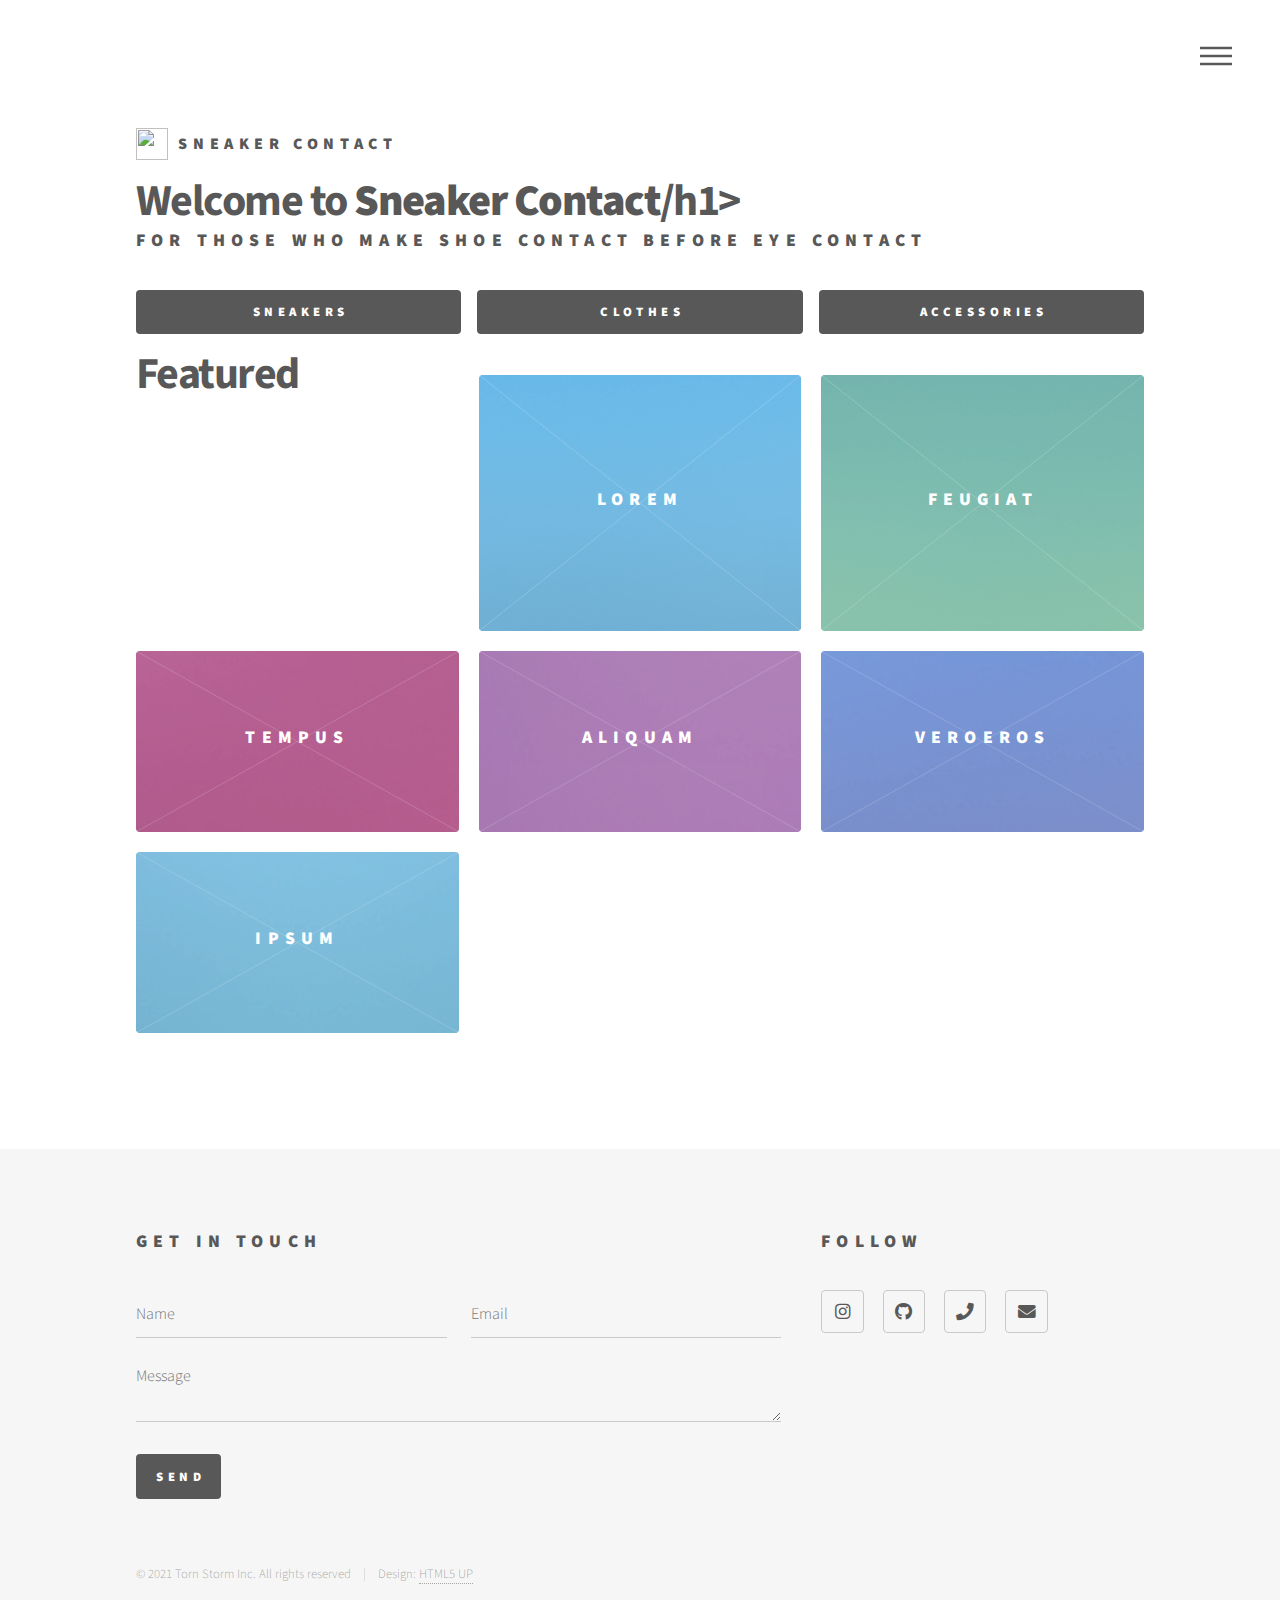
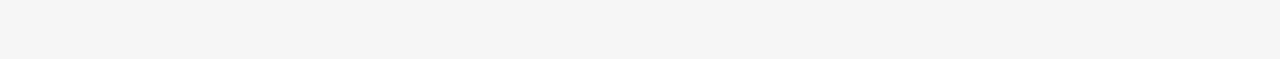
==== index.html @ 538d0b86 "moved break to subheading" ====
<!DOCTYPE HTML>
<!--
	Phantom by HTML5 UP
	html5up.net | @ajlkn
	Free for personal and commercial use under the CCA 3.0 license (html5up.net/license)
-->
<html>
	<head>
		<title>Home – Sneaker Contact</title>
		<meta charset="utf-8" />
		<meta name="viewport" content="width=device-width, initial-scale=1, user-scalable=no" />
		<link rel="stylesheet" href="assets/css/main.css" />
		<noscript><link rel="stylesheet" href="assets/css/noscript.css" /></noscript>
	</head>
	<body class="is-preload">
		<!-- Wrapper -->
			<div id="wrapper">

				<!-- Header -->
					<header id="header">
						<div class="inner">

							<!-- Logo -->
								<a href="index.html" class="logo">
									<span class="symbol"><img src="images/logo.svg" alt="" /></span><span class="title">Sneaker Contact</span>
								</a>

							<!-- Nav -->
								<nav>
									<ul>
										<li><a href="#menu">Menu</a></li>
									</ul>
								</nav>

						</div>
					</header>

				<!-- Menu -->
					<nav id="menu">
						<h2>Menu</h2>
						<ul>
							<li><a href="index.html">Home</a></li>
							<li><a href="sneakers.html">Sneakers</a></li>
							<li><a href="clothes.html">Clothes</a></li>
							<li><a href="accessories.html">Accessories</a></li>
							<li><a href="generic.html">About</a></li>
							<li><a href="elements.html">Elements</a></li>
						</ul>
					</nav>

				<!-- Main -->
					<div id="main">
						<div class="inner">
							<header>
								<h1>Welcome to <strong>Sneaker Contact</strong>/h1>
								<h2><br>For those who make shoe contact before eye contact</h2>
							</header>
							<section>
								<ul class="actions fit">
									<li><a href="sneakers.html" class="button primary fit">Sneakers</a></li>
									<li><a href="clothes.html" class="button primary fit">Clothes</a></li>
									<li><a href="accessories.html" class="button primary fit">Accessories</a></li>
								</ul>
							</section>
							<h1>Featured</h1>
							<section class="tiles">
								<article class="style1">
									<span class="image">
										<img src="images/Onion.jpg" alt="" />
									</span>
									<a href="generic.html">
										<h2>Onion</h2>
										<div class="content">
											<p>This is an Onion. <br>
												<em>$190</em>
											</p>
										</div>
									</a>
								</article>
								<article class="style2">
									<span class="image">
										<img src="images/pic02.jpg" alt="" />
									</span>
									<a href="generic.html">
										<h2>Lorem</h2>
										<div class="content">
											<p>Sed nisl arcu euismod sit amet nisi lorem etiam dolor veroeros et feugiat.</p>
										</div>
									</a>
								</article>
								<article class="style3">
									<span class="image">
										<img src="images/pic03.jpg" alt="" />
									</span>
									<a href="generic.html">
										<h2>Feugiat</h2>
										<div class="content">
											<p>Sed nisl arcu euismod sit amet nisi lorem etiam dolor veroeros et feugiat.</p>
										</div>
									</a>
								</article>
								<article class="style4">
									<span class="image">
										<img src="images/pic04.jpg" alt="" />
									</span>
									<a href="generic.html">
										<h2>Tempus</h2>
										<div class="content">
											<p>Sed nisl arcu euismod sit amet nisi lorem etiam dolor veroeros et feugiat.</p>
										</div>
									</a>
								</article>
								<article class="style5">
									<span class="image">
										<img src="images/pic05.jpg" alt="" />
									</span>
									<a href="generic.html">
										<h2>Aliquam</h2>
										<div class="content">
											<p>Sed nisl arcu euismod sit amet nisi lorem etiam dolor veroeros et feugiat.</p>
										</div>
									</a>
								</article>
								<article class="style6">
									<span class="image">
										<img src="images/pic06.jpg" alt="" />
									</span>
									<a href="generic.html">
										<h2>Veroeros</h2>
										<div class="content">
											<p>Sed nisl arcu euismod sit amet nisi lorem etiam dolor veroeros et feugiat.</p>
										</div>
									</a>
								</article>
								<article class="style2">
									<span class="image">
										<img src="images/pic07.jpg" alt="" />
									</span>
									<a href="generic.html">
										<h2>Ipsum</h2>
										<div class="content">
											<p>Sed nisl arcu euismod sit amet nisi lorem etiam dolor veroeros et feugiat.</p>
										</div>
									</a>
								</article>
								<article class="style3">
									<span class="image">
										<img src="images/pic08.jpg" alt="" />
									</span>
									<a href="generic.html">
										<h2>Dolor</h2>
										<div class="content">
											<p>Sed nisl arcu euismod sit amet nisi lorem etiam dolor veroeros et feugiat.</p>
										</div>
									</a>
								</article>
								<article class="style1">
									<span class="image">
										<img src="images/pic09.jpg" alt="" />
									</span>
									<a href="generic.html">
										<h2>Nullam</h2>
										<div class="content">
											<p>Sed nisl arcu euismod sit amet nisi lorem etiam dolor veroeros et feugiat.</p>
										</div>
									</a>
								</article>
								<article class="style5">
									<span class="image">
										<img src="images/pic10.jpg" alt="" />
									</span>
									<a href="generic.html">
										<h2>Ultricies</h2>
										<div class="content">
											<p>Sed nisl arcu euismod sit amet nisi lorem etiam dolor veroeros et feugiat.</p>
										</div>
									</a>
								</article>
								<article class="style6">
									<span class="image">
										<img src="images/pic11.jpg" alt="" />
									</span>
									<a href="generic.html">
										<h2>Dictum</h2>
										<div class="content">
											<p>Sed nisl arcu euismod sit amet nisi lorem etiam dolor veroeros et feugiat.</p>
										</div>
									</a>
								</article>
								<article class="style4">
									<span class="image">
										<img src="images/pic12.jpg" alt="" />
									</span>
									<a href="generic.html">
										<h2>Pretium</h2>
										<div class="content">
											<p>Sed nisl arcu euismod sit amet nisi lorem etiam dolor veroeros et feugiat.</p>
										</div>
									</a>
								</article>
							</section>
						</div>
					</div>

				<!-- Footer -->
					<footer id="footer">
						<div class="inner">
							<section>
								<h2>Get in touch</h2>
								<form method="post" action="#">
									<div class="fields">
										<div class="field half">
											<input type="text" name="name" id="name" placeholder="Name" />
										</div>
										<div class="field half">
											<input type="email" name="email" id="email" placeholder="Email" />
										</div>
										<div class="field">
											<textarea name="message" id="message" placeholder="Message"></textarea>
										</div>
									</div>
									<ul class="actions">
										<li><input type="submit" value="Send" class="primary" /></li>
									</ul>
								</form>
							</section>
							<section>
								<h2>Follow</h2>
								<ul class="icons">
									<li><a href="https://www.instagram.com/willjburns/" class="icon brands style2 fa-instagram"><span class="label">Instagram</span></a></li>
									<li><a href="https://github.com/willjburns" class="icon brands style2 fa-github"><span class="label">GitHub</span></a></li>
									<li><a href="tel:4155190177" class="icon solid style2 fa-phone"><span class="label">Phone</span></a></li>
									<li><a href="mailto:will.burns.22@sacredsf.org? subject=subject text" class="icon solid style2 fa-envelope"><span class="label">Email</span></a></li>
								</ul>
							</section>
							<ul class="copyright">
								<li>&copy; 2021 Torn Storm Inc. All rights reserved</li><li>Design: <a href="http://html5up.net">HTML5 UP</a></li>
							</ul>
						</div>
					</footer>

			</div>

		<!-- Scripts -->
			<script src="assets/js/jquery.min.js"></script>
			<script src="assets/js/browser.min.js"></script>
			<script src="assets/js/breakpoints.min.js"></script>
			<script src="assets/js/util.js"></script>
			<script src="assets/js/main.js"></script>

	</body>
</html>
---- assets/css/main.css ----
@import url(fontawesome-all.min.css);
@import url("https://fonts.googleapis.com/css?family=Source+Sans+Pro:300,700,900");

/*
	Phantom by HTML5 UP
	html5up.net | @ajlkn
	Free for personal and commercial use under the CCA 3.0 license (html5up.net/license)
*/

html, body, div, span, applet, object,
iframe, h1, h2, h3, h4, h5, h6, p, blockquote,
pre, a, abbr, acronym, address, big, cite,
code, del, dfn, em, img, ins, kbd, q, s, samp,
small, strike, strong, sub, sup, tt, var, b,
u, i, center, dl, dt, dd, ol, ul, li, fieldset,
form, label, legend, table, caption, tbody,
tfoot, thead, tr, th, td, article, aside,
canvas, details, embed, figure, figcaption,
footer, header, hgroup, menu, nav, output, ruby,
section, summary, time, mark, audio, video {
	margin: 0;
	padding: 0;
	border: 0;
	font-size: 100%;
	font: inherit;
	vertical-align: baseline;}

article, aside, details, figcaption, figure,
footer, header, hgroup, menu, nav, section {
	display: block;}

body {
	line-height: 1;
}

ol, ul {
	list-style: none;
}

blockquote, q {
	quotes: none;
}

	blockquote:before, blockquote:after, q:before, q:after {
		content: '';
		content: none;
	}

table {
	border-collapse: collapse;
	border-spacing: 0;
}

body {
	-webkit-text-size-adjust: none;
}

mark {
	background-color: transparent;
	color: inherit;
}

input::-moz-focus-inner {
	border: 0;
	padding: 0;
}

input, select, textarea {
	-moz-appearance: none;
	-webkit-appearance: none;
	-ms-appearance: none;
	appearance: none;
}

/* Basic */

	@-ms-viewport {
		width: device-width;
	}

	body {
		-ms-overflow-style: scrollbar;
	}

	@media screen and (max-width: 480px) {

		html, body {
			min-width: 320px;
		}

	}

	html {
		box-sizing: border-box;
	}

	*, *:before, *:after {
		box-sizing: inherit;
	}

	body {
		background: #ffffff;
	}

		body.is-preload *, body.is-preload *:before, body.is-preload *:after {
			-moz-animation: none !important;
			-webkit-animation: none !important;
			-ms-animation: none !important;
			animation: none !important;
			-moz-transition: none !important;
			-webkit-transition: none !important;
			-ms-transition: none !important;
			transition: none !important;
		}

/* Type */

	body, input, select, textarea {
		color: #585858;
		font-family: "Source Sans Pro", Helvetica, sans-serif;
		font-size: 16pt;
		font-weight: 300;
		line-height: 1.75;
	}

		@media screen and (max-width: 1680px) {

			body, input, select, textarea {
				font-size: 14pt;
			}

		}

		@media screen and (max-width: 1280px) {

			body, input, select, textarea {
				font-size: 12pt;
			}

		}

	a {
		-moz-transition: border-bottom-color 0.2s ease, color 0.2s ease;
		-webkit-transition: border-bottom-color 0.2s ease, color 0.2s ease;
		-ms-transition: border-bottom-color 0.2s ease, color 0.2s ease;
		transition: border-bottom-color 0.2s ease, color 0.2s ease;
		text-decoration: none;
		color: #585858;
		border-bottom: dotted 1px rgba(88, 88, 88, 0.5);
	}

		a:hover {
			border-bottom-color: transparent;
			color: #f2849e !important;
		}

	strong, b {
		font-weight: 900;
	}

	em, i {
		font-style: italic;
	}

	p {
		margin: 0 0 2em 0;
	}

	h1 {
		font-size: 2.75em;
		font-weight: 700;
		line-height: 0;
		margin: 0 0 0em 0;
		letter-spacing: -0.035em;
	}

		h1 a {
			color: inherit;
		}

		@media screen and (max-width: 736px) {

			h1 {
				font-size: 2em;
				margin: 0 0 1em 0;
			}

		}

		@media screen and (max-width: 360px) {

			h1 {
				font-size: 1.75em;
			}

		}

	h2, h3, h4, h5, h6 {
		font-weight: 900;
		line-height: 1.5;
		margin: 0 0 2em 0;
		text-transform: uppercase;
		letter-spacing: 0.35em;
	}

		h2 a, h3 a, h4 a, h5 a, h6 a {
			color: inherit;
		}

	h2 {
		font-size: 1.1em;
	}

	h3 {
		font-size: 1em;
	}

	h4 {
		font-size: 0.8em;
	}

	h5 {
		font-size: 0.8em;
	}

	h6 {
		font-size: 0.8em;
	}

	@media screen and (max-width: 980px) {

		h1 br, h2 br, h3 br, h4 br, h5 br, h6 br {
			display: none;
		}

	}

	@media screen and (max-width: 736px) {

		h2 {
			font-size: 1em;
		}

		h3 {
			font-size: 0.8em;
		}

	}

	sub {
		font-size: 0.8em;
		position: relative;
		top: 0.5em;
	}

	sup {
		font-size: 0.8em;
		position: relative;
		top: -0.5em;
	}

	blockquote {
		border-left: solid 4px #c9c9c9;
		font-style: italic;
		margin: 0 0 2em 0;
		padding: 0.5em 0 0.5em 2em;
	}

	code {
		background: rgba(144, 144, 144, 0.075);
		border-radius: 4px;
		border: solid 1px #c9c9c9;
		font-family: "Courier New", monospace;
		font-size: 0.9em;
		margin: 0 0.25em;
		padding: 0.25em 0.65em;
	}

	pre {
		-webkit-overflow-scrolling: touch;
		font-family: "Courier New", monospace;
		font-size: 0.9em;
		margin: 0 0 2em 0;
	}

		pre code {
			display: block;
			line-height: 1.75;
			padding: 1em 1.5em;
			overflow-x: auto;
		}

	hr {
		border: 0;
		border-bottom: solid 1px #c9c9c9;
		margin: 2em 0;
	}

		hr.major {
			margin: 3em 0;
		}

	.align-left {
		text-align: left;
	}

	.align-center {
		text-align: center;
	}

	.align-right {
		text-align: right;
	}

/* Row */

	.row {
		display: flex;
		flex-wrap: wrap;
		box-sizing: border-box;
		align-items: stretch;
	}

		.row > * {
			box-sizing: border-box;
		}

		.row.gtr-uniform > * > :last-child {
			margin-bottom: 0;
		}

		.row.aln-left {
			justify-content: flex-start;
		}

		.row.aln-center {
			justify-content: center;
		}

		.row.aln-right {
			justify-content: flex-end;
		}

		.row.aln-top {
			align-items: flex-start;
		}

		.row.aln-middle {
			align-items: center;
		}

		.row.aln-bottom {
			align-items: flex-end;
		}

		.row > .imp {
			order: -1;
		}

		.row > .col-1 {
			width: 8.33333%;
		}

		.row > .off-1 {
			margin-left: 8.33333%;
		}

		.row > .col-2 {
			width: 16.66667%;
		}

		.row > .off-2 {
			margin-left: 16.66667%;
		}

		.row > .col-3 {
			width: 25%;
		}

		.row > .off-3 {
			margin-left: 25%;
		}

		.row > .col-4 {
			width: 33.33333%;
		}

		.row > .off-4 {
			margin-left: 33.33333%;
		}

		.row > .col-5 {
			width: 41.66667%;
		}

		.row > .off-5 {
			margin-left: 41.66667%;
		}

		.row > .col-6 {
			width: 50%;
		}

		.row > .off-6 {
			margin-left: 50%;
		}

		.row > .col-7 {
			width: 58.33333%;
		}

		.row > .off-7 {
			margin-left: 58.33333%;
		}

		.row > .col-8 {
			width: 66.66667%;
		}

		.row > .off-8 {
			margin-left: 66.66667%;
		}

		.row > .col-9 {
			width: 75%;
		}

		.row > .off-9 {
			margin-left: 75%;
		}

		.row > .col-10 {
			width: 83.33333%;
		}

		.row > .off-10 {
			margin-left: 83.33333%;
		}

		.row > .col-11 {
			width: 91.66667%;
		}

		.row > .off-11 {
			margin-left: 91.66667%;
		}

		.row > .col-12 {
			width: 100%;
		}

		.row > .off-12 {
			margin-left: 100%;
		}

		.row.gtr-0 {
			margin-top: 0;
			margin-left: 0em;
		}

			.row.gtr-0 > * {
				padding: 0 0 0 0em;
			}

			.row.gtr-0.gtr-uniform {
				margin-top: 0em;
			}

				.row.gtr-0.gtr-uniform > * {
					padding-top: 0em;
				}

		.row.gtr-25 {
			margin-top: 0;
			margin-left: -0.5em;
		}

			.row.gtr-25 > * {
				padding: 0 0 0 0.5em;
			}

			.row.gtr-25.gtr-uniform {
				margin-top: -0.5em;
			}

				.row.gtr-25.gtr-uniform > * {
					padding-top: 0.5em;
				}

		.row.gtr-50 {
			margin-top: 0;
			margin-left: -1em;
		}

			.row.gtr-50 > * {
				padding: 0 0 0 1em;
			}

			.row.gtr-50.gtr-uniform {
				margin-top: -1em;
			}

				.row.gtr-50.gtr-uniform > * {
					padding-top: 1em;
				}

		.row {
			margin-top: 0;
			margin-left: -2em;
		}

			.row > * {
				padding: 0 0 0 2em;
			}

			.row.gtr-uniform {
				margin-top: -2em;
			}

				.row.gtr-uniform > * {
					padding-top: 2em;
				}

		.row.gtr-150 {
			margin-top: 0;
			margin-left: -3em;
		}

			.row.gtr-150 > * {
				padding: 0 0 0 3em;
			}

			.row.gtr-150.gtr-uniform {
				margin-top: -3em;
			}

				.row.gtr-150.gtr-uniform > * {
					padding-top: 3em;
				}

		.row.gtr-200 {
			margin-top: 0;
			margin-left: -4em;
		}

			.row.gtr-200 > * {
				padding: 0 0 0 4em;
			}

			.row.gtr-200.gtr-uniform {
				margin-top: -4em;
			}

				.row.gtr-200.gtr-uniform > * {
					padding-top: 4em;
				}

		@media screen and (max-width: 1680px) {

			.row {
				display: flex;
				flex-wrap: wrap;
				box-sizing: border-box;
				align-items: stretch;
			}

				.row > * {
					box-sizing: border-box;
				}

				.row.gtr-uniform > * > :last-child {
					margin-bottom: 0;
				}

				.row.aln-left {
					justify-content: flex-start;
				}

				.row.aln-center {
					justify-content: center;
				}

				.row.aln-right {
					justify-content: flex-end;
				}

				.row.aln-top {
					align-items: flex-start;
				}

				.row.aln-middle {
					align-items: center;
				}

				.row.aln-bottom {
					align-items: flex-end;
				}

				.row > .imp-xlarge {
					order: -1;
				}

				.row > .col-1-xlarge {
					width: 8.33333%;
				}

				.row > .off-1-xlarge {
					margin-left: 8.33333%;
				}

				.row > .col-2-xlarge {
					width: 16.66667%;
				}

				.row > .off-2-xlarge {
					margin-left: 16.66667%;
				}

				.row > .col-3-xlarge {
					width: 25%;
				}

				.row > .off-3-xlarge {
					margin-left: 25%;
				}

				.row > .col-4-xlarge {
					width: 33.33333%;
				}

				.row > .off-4-xlarge {
					margin-left: 33.33333%;
				}

				.row > .col-5-xlarge {
					width: 41.66667%;
				}

				.row > .off-5-xlarge {
					margin-left: 41.66667%;
				}

				.row > .col-6-xlarge {
					width: 50%;
				}

				.row > .off-6-xlarge {
					margin-left: 50%;
				}

				.row > .col-7-xlarge {
					width: 58.33333%;
				}

				.row > .off-7-xlarge {
					margin-left: 58.33333%;
				}

				.row > .col-8-xlarge {
					width: 66.66667%;
				}

				.row > .off-8-xlarge {
					margin-left: 66.66667%;
				}

				.row > .col-9-xlarge {
					width: 75%;
				}

				.row > .off-9-xlarge {
					margin-left: 75%;
				}

				.row > .col-10-xlarge {
					width: 83.33333%;
				}

				.row > .off-10-xlarge {
					margin-left: 83.33333%;
				}

				.row > .col-11-xlarge {
					width: 91.66667%;
				}

				.row > .off-11-xlarge {
					margin-left: 91.66667%;
				}

				.row > .col-12-xlarge {
					width: 100%;
				}

				.row > .off-12-xlarge {
					margin-left: 100%;
				}

				.row.gtr-0 {
					margin-top: 0;
					margin-left: 0em;
				}

					.row.gtr-0 > * {
						padding: 0 0 0 0em;
					}

					.row.gtr-0.gtr-uniform {
						margin-top: 0em;
					}

						.row.gtr-0.gtr-uniform > * {
							padding-top: 0em;
						}

				.row.gtr-25 {
					margin-top: 0;
					margin-left: -0.5em;
				}

					.row.gtr-25 > * {
						padding: 0 0 0 0.5em;
					}

					.row.gtr-25.gtr-uniform {
						margin-top: -0.5em;
					}

						.row.gtr-25.gtr-uniform > * {
							padding-top: 0.5em;
						}

				.row.gtr-50 {
					margin-top: 0;
					margin-left: -1em;
				}

					.row.gtr-50 > * {
						padding: 0 0 0 1em;
					}

					.row.gtr-50.gtr-uniform {
						margin-top: -1em;
					}

						.row.gtr-50.gtr-uniform > * {
							padding-top: 1em;
						}

				.row {
					margin-top: 0;
					margin-left: -2em;
				}

					.row > * {
						padding: 0 0 0 2em;
					}

					.row.gtr-uniform {
						margin-top: -2em;
					}

						.row.gtr-uniform > * {
							padding-top: 2em;
						}

				.row.gtr-150 {
					margin-top: 0;
					margin-left: -3em;
				}

					.row.gtr-150 > * {
						padding: 0 0 0 3em;
					}

					.row.gtr-150.gtr-uniform {
						margin-top: -3em;
					}

						.row.gtr-150.gtr-uniform > * {
							padding-top: 3em;
						}

				.row.gtr-200 {
					margin-top: 0;
					margin-left: -4em;
				}

					.row.gtr-200 > * {
						padding: 0 0 0 4em;
					}

					.row.gtr-200.gtr-uniform {
						margin-top: -4em;
					}

						.row.gtr-200.gtr-uniform > * {
							padding-top: 4em;
						}

		}

		@media screen and (max-width: 1280px) {

			.row {
				display: flex;
				flex-wrap: wrap;
				box-sizing: border-box;
				align-items: stretch;
			}

				.row > * {
					box-sizing: border-box;
				}

				.row.gtr-uniform > * > :last-child {
					margin-bottom: 0;
				}

				.row.aln-left {
					justify-content: flex-start;
				}

				.row.aln-center {
					justify-content: center;
				}

				.row.aln-right {
					justify-content: flex-end;
				}

				.row.aln-top {
					align-items: flex-start;
				}

				.row.aln-middle {
					align-items: center;
				}

				.row.aln-bottom {
					align-items: flex-end;
				}

				.row > .imp-large {
					order: -1;
				}

				.row > .col-1-large {
					width: 8.33333%;
				}

				.row > .off-1-large {
					margin-left: 8.33333%;
				}

				.row > .col-2-large {
					width: 16.66667%;
				}

				.row > .off-2-large {
					margin-left: 16.66667%;
				}

				.row > .col-3-large {
					width: 25%;
				}

				.row > .off-3-large {
					margin-left: 25%;
				}

				.row > .col-4-large {
					width: 33.33333%;
				}

				.row > .off-4-large {
					margin-left: 33.33333%;
				}

				.row > .col-5-large {
					width: 41.66667%;
				}

				.row > .off-5-large {
					margin-left: 41.66667%;
				}

				.row > .col-6-large {
					width: 50%;
				}

				.row > .off-6-large {
					margin-left: 50%;
				}

				.row > .col-7-large {
					width: 58.33333%;
				}

				.row > .off-7-large {
					margin-left: 58.33333%;
				}

				.row > .col-8-large {
					width: 66.66667%;
				}

				.row > .off-8-large {
					margin-left: 66.66667%;
				}

				.row > .col-9-large {
					width: 75%;
				}

				.row > .off-9-large {
					margin-left: 75%;
				}

				.row > .col-10-large {
					width: 83.33333%;
				}

				.row > .off-10-large {
					margin-left: 83.33333%;
				}

				.row > .col-11-large {
					width: 91.66667%;
				}

				.row > .off-11-large {
					margin-left: 91.66667%;
				}

				.row > .col-12-large {
					width: 100%;
				}

				.row > .off-12-large {
					margin-left: 100%;
				}

				.row.gtr-0 {
					margin-top: 0;
					margin-left: 0em;
				}

					.row.gtr-0 > * {
						padding: 0 0 0 0em;
					}

					.row.gtr-0.gtr-uniform {
						margin-top: 0em;
					}

						.row.gtr-0.gtr-uniform > * {
							padding-top: 0em;
						}

				.row.gtr-25 {
					margin-top: 0;
					margin-left: -0.5em;
				}

					.row.gtr-25 > * {
						padding: 0 0 0 0.5em;
					}

					.row.gtr-25.gtr-uniform {
						margin-top: -0.5em;
					}

						.row.gtr-25.gtr-uniform > * {
							padding-top: 0.5em;
						}

				.row.gtr-50 {
					margin-top: 0;
					margin-left: -1em;
				}

					.row.gtr-50 > * {
						padding: 0 0 0 1em;
					}

					.row.gtr-50.gtr-uniform {
						margin-top: -1em;
					}

						.row.gtr-50.gtr-uniform > * {
							padding-top: 1em;
						}

				.row {
					margin-top: 0;
					margin-left: -2em;
				}

					.row > * {
						padding: 0 0 0 2em;
					}

					.row.gtr-uniform {
						margin-top: -2em;
					}

						.row.gtr-uniform > * {
							padding-top: 2em;
						}

				.row.gtr-150 {
					margin-top: 0;
					margin-left: -3em;
				}

					.row.gtr-150 > * {
						padding: 0 0 0 3em;
					}

					.row.gtr-150.gtr-uniform {
						margin-top: -3em;
					}

						.row.gtr-150.gtr-uniform > * {
							padding-top: 3em;
						}

				.row.gtr-200 {
					margin-top: 0;
					margin-left: -4em;
				}

					.row.gtr-200 > * {
						padding: 0 0 0 4em;
					}

					.row.gtr-200.gtr-uniform {
						margin-top: -4em;
					}

						.row.gtr-200.gtr-uniform > * {
							padding-top: 4em;
						}

		}

		@media screen and (max-width: 980px) {

			.row {
				display: flex;
				flex-wrap: wrap;
				box-sizing: border-box;
				align-items: stretch;
			}

				.row > * {
					box-sizing: border-box;
				}

				.row.gtr-uniform > * > :last-child {
					margin-bottom: 0;
				}

				.row.aln-left {
					justify-content: flex-start;
				}

				.row.aln-center {
					justify-content: center;
				}

				.row.aln-right {
					justify-content: flex-end;
				}

				.row.aln-top {
					align-items: flex-start;
				}

				.row.aln-middle {
					align-items: center;
				}

				.row.aln-bottom {
					align-items: flex-end;
				}

				.row > .imp-medium {
					order: -1;
				}

				.row > .col-1-medium {
					width: 8.33333%;
				}

				.row > .off-1-medium {
					margin-left: 8.33333%;
				}

				.row > .col-2-medium {
					width: 16.66667%;
				}

				.row > .off-2-medium {
					margin-left: 16.66667%;
				}

				.row > .col-3-medium {
					width: 25%;
				}

				.row > .off-3-medium {
					margin-left: 25%;
				}

				.row > .col-4-medium {
					width: 33.33333%;
				}

				.row > .off-4-medium {
					margin-left: 33.33333%;
				}

				.row > .col-5-medium {
					width: 41.66667%;
				}

				.row > .off-5-medium {
					margin-left: 41.66667%;
				}

				.row > .col-6-medium {
					width: 50%;
				}

				.row > .off-6-medium {
					margin-left: 50%;
				}

				.row > .col-7-medium {
					width: 58.33333%;
				}

				.row > .off-7-medium {
					margin-left: 58.33333%;
				}

				.row > .col-8-medium {
					width: 66.66667%;
				}

				.row > .off-8-medium {
					margin-left: 66.66667%;
				}

				.row > .col-9-medium {
					width: 75%;
				}

				.row > .off-9-medium {
					margin-left: 75%;
				}

				.row > .col-10-medium {
					width: 83.33333%;
				}

				.row > .off-10-medium {
					margin-left: 83.33333%;
				}

				.row > .col-11-medium {
					width: 91.66667%;
				}

				.row > .off-11-medium {
					margin-left: 91.66667%;
				}

				.row > .col-12-medium {
					width: 100%;
				}

				.row > .off-12-medium {
					margin-left: 100%;
				}

				.row.gtr-0 {
					margin-top: 0;
					margin-left: 0em;
				}

					.row.gtr-0 > * {
						padding: 0 0 0 0em;
					}

					.row.gtr-0.gtr-uniform {
						margin-top: 0em;
					}

						.row.gtr-0.gtr-uniform > * {
							padding-top: 0em;
						}

				.row.gtr-25 {
					margin-top: 0;
					margin-left: -0.375em;
				}

					.row.gtr-25 > * {
						padding: 0 0 0 0.375em;
					}

					.row.gtr-25.gtr-uniform {
						margin-top: -0.375em;
					}

						.row.gtr-25.gtr-uniform > * {
							padding-top: 0.375em;
						}

				.row.gtr-50 {
					margin-top: 0;
					margin-left: -0.75em;
				}

					.row.gtr-50 > * {
						padding: 0 0 0 0.75em;
					}

					.row.gtr-50.gtr-uniform {
						margin-top: -0.75em;
					}

						.row.gtr-50.gtr-uniform > * {
							padding-top: 0.75em;
						}

				.row {
					margin-top: 0;
					margin-left: -1.5em;
				}

					.row > * {
						padding: 0 0 0 1.5em;
					}

					.row.gtr-uniform {
						margin-top: -1.5em;
					}

						.row.gtr-uniform > * {
							padding-top: 1.5em;
						}

				.row.gtr-150 {
					margin-top: 0;
					margin-left: -2.25em;
				}

					.row.gtr-150 > * {
						padding: 0 0 0 2.25em;
					}

					.row.gtr-150.gtr-uniform {
						margin-top: -2.25em;
					}

						.row.gtr-150.gtr-uniform > * {
							padding-top: 2.25em;
						}

				.row.gtr-200 {
					margin-top: 0;
					margin-left: -3em;
				}

					.row.gtr-200 > * {
						padding: 0 0 0 3em;
					}

					.row.gtr-200.gtr-uniform {
						margin-top: -3em;
					}

						.row.gtr-200.gtr-uniform > * {
							padding-top: 3em;
						}

		}

		@media screen and (max-width: 736px) {

			.row {
				display: flex;
				flex-wrap: wrap;
				box-sizing: border-box;
				align-items: stretch;
			}

				.row > * {
					box-sizing: border-box;
				}

				.row.gtr-uniform > * > :last-child {
					margin-bottom: 0;
				}

				.row.aln-left {
					justify-content: flex-start;
				}

				.row.aln-center {
					justify-content: center;
				}

				.row.aln-right {
					justify-content: flex-end;
				}

				.row.aln-top {
					align-items: flex-start;
				}

				.row.aln-middle {
					align-items: center;
				}

				.row.aln-bottom {
					align-items: flex-end;
				}

				.row > .imp-small {
					order: -1;
				}

				.row > .col-1-small {
					width: 8.33333%;
				}

				.row > .off-1-small {
					margin-left: 8.33333%;
				}

				.row > .col-2-small {
					width: 16.66667%;
				}

				.row > .off-2-small {
					margin-left: 16.66667%;
				}

				.row > .col-3-small {
					width: 25%;
				}

				.row > .off-3-small {
					margin-left: 25%;
				}

				.row > .col-4-small {
					width: 33.33333%;
				}

				.row > .off-4-small {
					margin-left: 33.33333%;
				}

				.row > .col-5-small {
					width: 41.66667%;
				}

				.row > .off-5-small {
					margin-left: 41.66667%;
				}

				.row > .col-6-small {
					width: 50%;
				}

				.row > .off-6-small {
					margin-left: 50%;
				}

				.row > .col-7-small {
					width: 58.33333%;
				}

				.row > .off-7-small {
					margin-left: 58.33333%;
				}

				.row > .col-8-small {
					width: 66.66667%;
				}

				.row > .off-8-small {
					margin-left: 66.66667%;
				}

				.row > .col-9-small {
					width: 75%;
				}

				.row > .off-9-small {
					margin-left: 75%;
				}

				.row > .col-10-small {
					width: 83.33333%;
				}

				.row > .off-10-small {
					margin-left: 83.33333%;
				}

				.row > .col-11-small {
					width: 91.66667%;
				}

				.row > .off-11-small {
					margin-left: 91.66667%;
				}

				.row > .col-12-small {
					width: 100%;
				}

				.row > .off-12-small {
					margin-left: 100%;
				}

				.row.gtr-0 {
					margin-top: 0;
					margin-left: 0em;
				}

					.row.gtr-0 > * {
						padding: 0 0 0 0em;
					}

					.row.gtr-0.gtr-uniform {
						margin-top: 0em;
					}

						.row.gtr-0.gtr-uniform > * {
							padding-top: 0em;
						}

				.row.gtr-25 {
					margin-top: 0;
					margin-left: -0.25em;
				}

					.row.gtr-25 > * {
						padding: 0 0 0 0.25em;
					}

					.row.gtr-25.gtr-uniform {
						margin-top: -0.25em;
					}

						.row.gtr-25.gtr-uniform > * {
							padding-top: 0.25em;
						}

				.row.gtr-50 {
					margin-top: 0;
					margin-left: -0.5em;
				}

					.row.gtr-50 > * {
						padding: 0 0 0 0.5em;
					}

					.row.gtr-50.gtr-uniform {
						margin-top: -0.5em;
					}

						.row.gtr-50.gtr-uniform > * {
							padding-top: 0.5em;
						}

				.row {
					margin-top: 0;
					margin-left: -1em;
				}

					.row > * {
						padding: 0 0 0 1em;
					}

					.row.gtr-uniform {
						margin-top: -1em;
					}

						.row.gtr-uniform > * {
							padding-top: 1em;
						}

				.row.gtr-150 {
					margin-top: 0;
					margin-left: -1.5em;
				}

					.row.gtr-150 > * {
						padding: 0 0 0 1.5em;
					}

					.row.gtr-150.gtr-uniform {
						margin-top: -1.5em;
					}

						.row.gtr-150.gtr-uniform > * {
							padding-top: 1.5em;
						}

				.row.gtr-200 {
					margin-top: 0;
					margin-left: -2em;
				}

					.row.gtr-200 > * {
						padding: 0 0 0 2em;
					}

					.row.gtr-200.gtr-uniform {
						margin-top: -2em;
					}

						.row.gtr-200.gtr-uniform > * {
							padding-top: 2em;
						}

		}

		@media screen and (max-width: 480px) {

			.row {
				display: flex;
				flex-wrap: wrap;
				box-sizing: border-box;
				align-items: stretch;
			}

				.row > * {
					box-sizing: border-box;
				}

				.row.gtr-uniform > * > :last-child {
					margin-bottom: 0;
				}

				.row.aln-left {
					justify-content: flex-start;
				}

				.row.aln-center {
					justify-content: center;
				}

				.row.aln-right {
					justify-content: flex-end;
				}

				.row.aln-top {
					align-items: flex-start;
				}

				.row.aln-middle {
					align-items: center;
				}

				.row.aln-bottom {
					align-items: flex-end;
				}

				.row > .imp-xsmall {
					order: -1;
				}

				.row > .col-1-xsmall {
					width: 8.33333%;
				}

				.row > .off-1-xsmall {
					margin-left: 8.33333%;
				}

				.row > .col-2-xsmall {
					width: 16.66667%;
				}

				.row > .off-2-xsmall {
					margin-left: 16.66667%;
				}

				.row > .col-3-xsmall {
					width: 25%;
				}

				.row > .off-3-xsmall {
					margin-left: 25%;
				}

				.row > .col-4-xsmall {
					width: 33.33333%;
				}

				.row > .off-4-xsmall {
					margin-left: 33.33333%;
				}

				.row > .col-5-xsmall {
					width: 41.66667%;
				}

				.row > .off-5-xsmall {
					margin-left: 41.66667%;
				}

				.row > .col-6-xsmall {
					width: 50%;
				}

				.row > .off-6-xsmall {
					margin-left: 50%;
				}

				.row > .col-7-xsmall {
					width: 58.33333%;
				}

				.row > .off-7-xsmall {
					margin-left: 58.33333%;
				}

				.row > .col-8-xsmall {
					width: 66.66667%;
				}

				.row > .off-8-xsmall {
					margin-left: 66.66667%;
				}

				.row > .col-9-xsmall {
					width: 75%;
				}

				.row > .off-9-xsmall {
					margin-left: 75%;
				}

				.row > .col-10-xsmall {
					width: 83.33333%;
				}

				.row > .off-10-xsmall {
					margin-left: 83.33333%;
				}

				.row > .col-11-xsmall {
					width: 91.66667%;
				}

				.row > .off-11-xsmall {
					margin-left: 91.66667%;
				}

				.row > .col-12-xsmall {
					width: 100%;
				}

				.row > .off-12-xsmall {
					margin-left: 100%;
				}

				.row.gtr-0 {
					margin-top: 0;
					margin-left: 0em;
				}

					.row.gtr-0 > * {
						padding: 0 0 0 0em;
					}

					.row.gtr-0.gtr-uniform {
						margin-top: 0em;
					}

						.row.gtr-0.gtr-uniform > * {
							padding-top: 0em;
						}

				.row.gtr-25 {
					margin-top: 0;
					margin-left: -0.25em;
				}

					.row.gtr-25 > * {
						padding: 0 0 0 0.25em;
					}

					.row.gtr-25.gtr-uniform {
						margin-top: -0.25em;
					}

						.row.gtr-25.gtr-uniform > * {
							padding-top: 0.25em;
						}

				.row.gtr-50 {
					margin-top: 0;
					margin-left: -0.5em;
				}

					.row.gtr-50 > * {
						padding: 0 0 0 0.5em;
					}

					.row.gtr-50.gtr-uniform {
						margin-top: -0.5em;
					}

						.row.gtr-50.gtr-uniform > * {
							padding-top: 0.5em;
						}

				.row {
					margin-top: 0;
					margin-left: -1em;
				}

					.row > * {
						padding: 0 0 0 1em;
					}

					.row.gtr-uniform {
						margin-top: -1em;
					}

						.row.gtr-uniform > * {
							padding-top: 1em;
						}

				.row.gtr-150 {
					margin-top: 0;
					margin-left: -1.5em;
				}

					.row.gtr-150 > * {
						padding: 0 0 0 1.5em;
					}

					.row.gtr-150.gtr-uniform {
						margin-top: -1.5em;
					}

						.row.gtr-150.gtr-uniform > * {
							padding-top: 1.5em;
						}

				.row.gtr-200 {
					margin-top: 0;
					margin-left: -2em;
				}

					.row.gtr-200 > * {
						padding: 0 0 0 2em;
					}

					.row.gtr-200.gtr-uniform {
						margin-top: -2em;
					}

						.row.gtr-200.gtr-uniform > * {
							padding-top: 2em;
						}

		}

/* Section/Article */

	section.special, article.special {
		text-align: center;
	}

	header p {
		margin-top: -1em;
	}

	@media screen and (max-width: 736px) {

		header p {
			margin-top: 0;
		}

	}

/* Icon */

	.icon {
		text-decoration: none;
		border-bottom: none;
		position: relative;
	}

		.icon:before {
			-moz-osx-font-smoothing: grayscale;
			-webkit-font-smoothing: antialiased;
			display: inline-block;
			font-style: normal;
			font-variant: normal;
			text-rendering: auto;
			line-height: 1;
			text-transform: none !important;
			font-family: 'Font Awesome 5 Free';
			font-weight: 400;
		}

		.icon > .label {
			display: none;
		}

		.icon:before {
			line-height: inherit;
		}

		.icon.solid:before {
			font-weight: 900;
		}

		.icon.brands:before {
			font-family: 'Font Awesome 5 Brands';
		}

		.icon.style2 {
			-moz-transition: background-color 0.2s ease-in-out, color 0.2s ease-in-out, border-color 0.2s ease-in-out;
			-webkit-transition: background-color 0.2s ease-in-out, color 0.2s ease-in-out, border-color 0.2s ease-in-out;
			-ms-transition: background-color 0.2s ease-in-out, color 0.2s ease-in-out, border-color 0.2s ease-in-out;
			transition: background-color 0.2s ease-in-out, color 0.2s ease-in-out, border-color 0.2s ease-in-out;
			background-color: transparent;
			border: solid 1px #c9c9c9;
			border-radius: 4px;
			width: 2.65em;
			height: 2.65em;
			display: inline-block;
			text-align: center;
			line-height: 2.65em;
			color: inherit;
		}

			.icon.style2:before {
				font-size: 1.1em;
			}

			.icon.style2:hover {
				color: #f2849e;
				border-color: #f2849e;
			}

			.icon.style2:active {
				background-color: rgba(242, 132, 158, 0.1);
			}

/* List */

	ol {
		list-style: decimal;
		margin: 0 0 2em 0;
		padding-left: 1.25em;
	}

		ol li {
			padding-left: 0.25em;
		}

	ul {
		list-style: disc;
		margin: 0 0 2em 0;
		padding-left: 1em;
	}

		ul li {
			padding-left: 0.5em;
		}

		ul.alt {
			list-style: none;
			padding-left: 0;
		}

			ul.alt li {
				border-top: solid 1px #c9c9c9;
				padding: 0.5em 0;
			}

				ul.alt li:first-child {
					border-top: 0;
					padding-top: 0;
				}

	dl {
		margin: 0 0 2em 0;
	}

		dl dt {
			display: block;
			font-weight: 900;
			margin: 0 0 1em 0;
		}

		dl dd {
			margin-left: 2em;
		}

/* Actions */

	ul.actions {
		display: -moz-flex;
		display: -webkit-flex;
		display: -ms-flex;
		display: flex;
		cursor: default;
		list-style: none;
		margin-left: -1em;
		padding-left: 0;
	}

		ul.actions li {
			padding: 0 0 0 1em;
			vertical-align: middle;
		}

		ul.actions.special {
			-moz-justify-content: center;
			-webkit-justify-content: center;
			-ms-justify-content: center;
			justify-content: center;
			width: 100%;
			margin-left: 0;
		}

			ul.actions.special li:first-child {
				padding-left: 0;
			}

		ul.actions.stacked {
			-moz-flex-direction: column;
			-webkit-flex-direction: column;
			-ms-flex-direction: column;
			flex-direction: column;
			margin-left: 0;
		}

			ul.actions.stacked li {
				padding: 1.3em 0 0 0;
			}

				ul.actions.stacked li:first-child {
					padding-top: 0;
				}

		ul.actions.fit {
			width: calc(100% + 1em);
		}

			ul.actions.fit li {
				-moz-flex-grow: 1;
				-webkit-flex-grow: 1;
				-ms-flex-grow: 1;
				flex-grow: 1;
				-moz-flex-shrink: 1;
				-webkit-flex-shrink: 1;
				-ms-flex-shrink: 1;
				flex-shrink: 1;
				width: 100%;
			}

				ul.actions.fit li > * {
					width: 100%;
				}

			ul.actions.fit.stacked {
				width: 100%;
			}

		@media screen and (max-width: 480px) {

			ul.actions:not(.fixed) {
				-moz-flex-direction: column;
				-webkit-flex-direction: column;
				-ms-flex-direction: column;
				flex-direction: column;
				margin-left: 0;
				width: 100% !important;
			}

				ul.actions:not(.fixed) li {
					-moz-flex-grow: 1;
					-webkit-flex-grow: 1;
					-ms-flex-grow: 1;
					flex-grow: 1;
					-moz-flex-shrink: 1;
					-webkit-flex-shrink: 1;
					-ms-flex-shrink: 1;
					flex-shrink: 1;
					padding: 1em 0 0 0;
					text-align: center;
					width: 100%;
				}

					ul.actions:not(.fixed) li > * {
						width: 100%;
					}

					ul.actions:not(.fixed) li:first-child {
						padding-top: 0;
					}

					ul.actions:not(.fixed) li input[type="submit"],
					ul.actions:not(.fixed) li input[type="reset"],
					ul.actions:not(.fixed) li input[type="button"],
					ul.actions:not(.fixed) li button,
					ul.actions:not(.fixed) li .button {
						width: 100%;
					}

						ul.actions:not(.fixed) li input[type="submit"].icon:before,
						ul.actions:not(.fixed) li input[type="reset"].icon:before,
						ul.actions:not(.fixed) li input[type="button"].icon:before,
						ul.actions:not(.fixed) li button.icon:before,
						ul.actions:not(.fixed) li .button.icon:before {
							margin-left: -0.5rem;
						}

		}

/* Icons */

	ul.icons {
		cursor: default;
		list-style: none;
		padding-left: 0;
		margin: -1em 0 2em -1em;
	}

		ul.icons li {
			display: inline-block;
			padding: 1em 0 0 1em;
		}

/* Form */

	form {
		margin: 0 0 2em 0;
		overflow-x: hidden;
	}

		form > :last-child {
			margin-bottom: 0;
		}

		form > .fields {
			display: -moz-flex;
			display: -webkit-flex;
			display: -ms-flex;
			display: flex;
			-moz-flex-wrap: wrap;
			-webkit-flex-wrap: wrap;
			-ms-flex-wrap: wrap;
			flex-wrap: wrap;
			width: calc(100% + 3em);
			margin: -1.5em 0 2em -1.5em;
		}

			form > .fields > .field {
				-moz-flex-grow: 0;
				-webkit-flex-grow: 0;
				-ms-flex-grow: 0;
				flex-grow: 0;
				-moz-flex-shrink: 0;
				-webkit-flex-shrink: 0;
				-ms-flex-shrink: 0;
				flex-shrink: 0;
				padding: 1.5em 0 0 1.5em;
				width: calc(100% - 1.5em);
			}

				form > .fields > .field.half {
					width: calc(50% - 0.75em);
				}

				form > .fields > .field.third {
					width: calc(100%/3 - 0.5em);
				}

				form > .fields > .field.quarter {
					width: calc(25% - 0.375em);
				}

		@media screen and (max-width: 480px) {

			form > .fields {
				width: calc(100% + 3em);
				margin: -1.5em 0 2em -1.5em;
			}

				form > .fields > .field {
					padding: 1.5em 0 0 1.5em;
					width: calc(100% - 1.5em);
				}

					form > .fields > .field.half {
						width: calc(100% - 1.5em);
					}

					form > .fields > .field.third {
						width: calc(100% - 1.5em);
					}

					form > .fields > .field.quarter {
						width: calc(100% - 1.5em);
					}

		}

	label {
		display: block;
		font-size: 0.9em;
		font-weight: 900;
		margin: 0 0 1em 0;
	}

	input[type="text"],
	input[type="password"],
	input[type="email"],
	input[type="tel"],
	select,
	textarea {
		-moz-appearance: none;
		-webkit-appearance: none;
		-ms-appearance: none;
		appearance: none;
		background-color: transparent;
		border: none;
		border-radius: 0;
		border-bottom: solid 1px #c9c9c9;
		color: inherit;
		display: block;
		outline: 0;
		padding: 0;
		text-decoration: none;
		width: 100%;
	}

		input[type="text"]:invalid,
		input[type="password"]:invalid,
		input[type="email"]:invalid,
		input[type="tel"]:invalid,
		select:invalid,
		textarea:invalid {
			box-shadow: none;
		}

		input[type="text"]:focus,
		input[type="password"]:focus,
		input[type="email"]:focus,
		input[type="tel"]:focus,
		select:focus,
		textarea:focus {
			border-bottom-color: #f2849e;
			box-shadow: inset 0 -1px 0 0 #f2849e;
		}

	select {
		background-image: url("data:image/svg+xml;charset=utf8,%3Csvg xmlns='http://www.w3.org/2000/svg' width='40' height='40' preserveAspectRatio='none' viewBox='0 0 40 40'%3E%3Cpath d='M9.4,12.3l10.4,10.4l10.4-10.4c0.2-0.2,0.5-0.4,0.9-0.4c0.3,0,0.6,0.1,0.9,0.4l3.3,3.3c0.2,0.2,0.4,0.5,0.4,0.9 c0,0.4-0.1,0.6-0.4,0.9L20.7,31.9c-0.2,0.2-0.5,0.4-0.9,0.4c-0.3,0-0.6-0.1-0.9-0.4L4.3,17.3c-0.2-0.2-0.4-0.5-0.4-0.9 c0-0.4,0.1-0.6,0.4-0.9l3.3-3.3c0.2-0.2,0.5-0.4,0.9-0.4S9.1,12.1,9.4,12.3z' fill='%23c9c9c9' /%3E%3C/svg%3E");
		background-size: 1.25rem;
		background-repeat: no-repeat;
		background-position: calc(100% - 1rem) center;
		height: 3em;
		padding-right: 3em;
		text-overflow: ellipsis;
	}

		select option {
			background: #ffffff;
		}

		select:focus::-ms-value {
			background-color: transparent;
		}

		select::-ms-expand {
			display: none;
		}

	input[type="text"],
	input[type="password"],
	input[type="email"],
	select {
		height: 3em;
	}

	textarea {
		padding: 0;
		min-height: 3.75em;
	}

	input[type="checkbox"],
	input[type="radio"] {
		-moz-appearance: none;
		-webkit-appearance: none;
		-ms-appearance: none;
		appearance: none;
		display: block;
		float: left;
		margin-right: -2em;
		opacity: 0;
		width: 1em;
		z-index: -1;
	}

		input[type="checkbox"] + label,
		input[type="radio"] + label {
			text-decoration: none;
			color: #585858;
			cursor: pointer;
			display: inline-block;
			font-size: 1em;
			font-weight: 300;
			padding-left: 2.55em;
			padding-right: 0.75em;
			position: relative;
		}

			input[type="checkbox"] + label:before,
			input[type="radio"] + label:before {
				-moz-osx-font-smoothing: grayscale;
				-webkit-font-smoothing: antialiased;
				display: inline-block;
				font-style: normal;
				font-variant: normal;
				text-rendering: auto;
				line-height: 1;
				text-transform: none !important;
				font-family: 'Font Awesome 5 Free';
				font-weight: 900;
			}

			input[type="checkbox"] + label:before,
			input[type="radio"] + label:before {
				border-radius: 4px;
				border: solid 1px #c9c9c9;
				content: '';
				display: inline-block;
				font-size: 0.8em;
				height: 2.25em;
				left: 0;
				line-height: 2.25em;
				position: absolute;
				text-align: center;
				top: 0;
				width: 2.25em;
			}

		input[type="checkbox"]:checked + label:before,
		input[type="radio"]:checked + label:before {
			background: #585858;
			border-color: #585858;
			color: #ffffff;
			content: '\f00c';
		}

		input[type="checkbox"]:focus + label:before,
		input[type="radio"]:focus + label:before {
			border-color: #f2849e;
			box-shadow: 0 0 0 1px #f2849e;
		}

	input[type="checkbox"] + label:before {
		border-radius: 4px;
	}

	input[type="radio"] + label:before {
		border-radius: 100%;
	}

/* Box */

	.box {
		border-radius: 4px;
		border: solid 1px #c9c9c9;
		margin-bottom: 2em;
		padding: 1.5em;
	}

		.box > :last-child,
		.box > :last-child > :last-child,
		.box > :last-child > :last-child > :last-child {
			margin-bottom: 0;
		}

		.box.alt {
			border: 0;
			border-radius: 0;
			padding: 0;
		}

/* Image */

	.image {
		border-radius: 4px;
		border: 0;
		display: inline-block;
		position: relative;
	}

		.image img {
			border-radius: 4px;
			display: block;
		}

		.image.left, .image.right {
			max-width: 40%;
		}

			.image.left img, .image.right img {
				width: 100%;
			}

		.image.left {
			float: left;
			padding: 0 1.5em 1em 0;
			top: 0.25em;
		}

		.image.right {
			float: right;
			padding: 0 0 1em 1.5em;
			top: 0.25em;
		}

		.image.fit {
			display: block;
			margin: 0 0 2em 0;
			width: 100%;
		}

			.image.fit img {
				width: 100%;
			}

		.image.main {
			display: block;
			margin: 0 0 3em 0;
			width: 100%;
		}

			.image.main img {
				width: 100%;
			}

			@media screen and (max-width: 736px) {

				.image.main {
					margin: 0 0 2em 0;
				}

			}

/* Table */

	.table-wrapper {
		-webkit-overflow-scrolling: touch;
		overflow-x: auto;
	}

	table {
		margin: 0 0 2em 0;
		width: 100%;
	}

		table tbody tr {
			border: solid 1px #c9c9c9;
			border-left: 0;
			border-right: 0;
		}

			table tbody tr:nth-child(2n + 1) {
				background-color: rgba(144, 144, 144, 0.075);
			}

		table td {
			padding: 0.75em 0.75em;
		}

		table th {
			font-size: 0.9em;
			font-weight: 900;
			padding: 0 0.75em 0.75em 0.75em;
			text-align: left;
		}

		table thead {
			border-bottom: solid 2px #c9c9c9;
		}

		table tfoot {
			border-top: solid 2px #c9c9c9;
		}

		table.alt {
			border-collapse: separate;
		}

			table.alt tbody tr td {
				border: solid 1px #c9c9c9;
				border-left-width: 0;
				border-top-width: 0;
			}

				table.alt tbody tr td:first-child {
					border-left-width: 1px;
				}

			table.alt tbody tr:first-child td {
				border-top-width: 1px;
			}

			table.alt thead {
				border-bottom: 0;
			}

			table.alt tfoot {
				border-top: 0;
			}

/* Button */

	input[type="submit"],
	input[type="reset"],
	input[type="button"],
	button,
	.button {
		-moz-appearance: none;
		-webkit-appearance: none;
		-ms-appearance: none;
		appearance: none;
		-moz-transition: background-color 0.2s ease-in-out, color 0.2s ease-in-out, box-shadow 0.2s ease-in-out;
		-webkit-transition: background-color 0.2s ease-in-out, color 0.2s ease-in-out, box-shadow 0.2s ease-in-out;
		-ms-transition: background-color 0.2s ease-in-out, color 0.2s ease-in-out, box-shadow 0.2s ease-in-out;
		transition: background-color 0.2s ease-in-out, color 0.2s ease-in-out, box-shadow 0.2s ease-in-out;
		background-color: transparent;
		border-radius: 4px;
		border: 0;
		box-shadow: inset 0 0 0 2px #585858;
		color: #585858 !important;
		cursor: pointer;
		display: inline-block;
		font-size: 0.8em;
		font-weight: 900;
		height: 3.5em;
		letter-spacing: 0.35em;
		line-height: 3.45em;
		overflow: hidden;
		padding: 0 1.25em 0 1.6em;
		text-align: center;
		text-decoration: none;
		text-overflow: ellipsis;
		text-transform: uppercase;
		white-space: nowrap;
	}

		input[type="submit"].icon:before,
		input[type="reset"].icon:before,
		input[type="button"].icon:before,
		button.icon:before,
		.button.icon:before {
			margin-right: 0.5em;
		}

		input[type="submit"].fit,
		input[type="reset"].fit,
		input[type="button"].fit,
		button.fit,
		.button.fit {
			width: 100%;
		}

		input[type="submit"]:hover,
		input[type="reset"]:hover,
		input[type="button"]:hover,
		button:hover,
		.button:hover {
			color: #f2849e !important;
			box-shadow: inset 0 0 0 2px #f2849e;
		}

		input[type="submit"]:active,
		input[type="reset"]:active,
		input[type="button"]:active,
		button:active,
		.button:active {
			background-color: rgba(242, 132, 158, 0.1);
		}

		input[type="submit"].small,
		input[type="reset"].small,
		input[type="button"].small,
		button.small,
		.button.small {
			font-size: 0.6em;
		}

		input[type="submit"].large,
		input[type="reset"].large,
		input[type="button"].large,
		button.large,
		.button.large {
			font-size: 1em;
		}

		input[type="submit"].primary,
		input[type="reset"].primary,
		input[type="button"].primary,
		button.primary,
		.button.primary {
			box-shadow: none;
			background-color: #585858;
			color: #ffffff !important;
		}

			input[type="submit"].primary:hover,
			input[type="reset"].primary:hover,
			input[type="button"].primary:hover,
			button.primary:hover,
			.button.primary:hover {
				background-color: #f2849e;
			}

			input[type="submit"].primary:active,
			input[type="reset"].primary:active,
			input[type="button"].primary:active,
			button.primary:active,
			.button.primary:active {
				background-color: #ee5f81;
			}

		input[type="submit"].disabled, input[type="submit"]:disabled,
		input[type="reset"].disabled,
		input[type="reset"]:disabled,
		input[type="button"].disabled,
		input[type="button"]:disabled,
		button.disabled,
		button:disabled,
		.button.disabled,
		.button:disabled {
			pointer-events: none;
			opacity: 0.25;
		}

/* Tiles */

	.tiles {
		display: -moz-flex;
		display: -webkit-flex;
		display: -ms-flex;
		display: flex;
		-moz-flex-wrap: wrap;
		-webkit-flex-wrap: wrap;
		-ms-flex-wrap: wrap;
		flex-wrap: wrap;
		postiion: relative;
		margin: -2.5em 0 0 -2.5em;
	}

		.tiles article {
			-moz-transition: -moz-transform 0.5s ease, opacity 0.5s ease;
			-webkit-transition: -webkit-transform 0.5s ease, opacity 0.5s ease;
			-ms-transition: -ms-transform 0.5s ease, opacity 0.5s ease;
			transition: transform 0.5s ease, opacity 0.5s ease;
			position: relative;
			width: calc(33.33333% - 2.5em);
			margin: 2.5em 0 0 2.5em;
		}

			.tiles article > .image {
				-moz-transition: -moz-transform 0.5s ease;
				-webkit-transition: -webkit-transform 0.5s ease;
				-ms-transition: -ms-transform 0.5s ease;
				transition: transform 0.5s ease;
				position: relative;
				display: block;
				width: 100%;
				border-radius: 4px;
				overflow: hidden;
			}

				.tiles article > .image img {
					display: block;
					width: 100%;
				}

				.tiles article > .image:before {
					pointer-events: none;
					-moz-transition: background-color 0.5s ease, opacity 0.5s ease;
					-webkit-transition: background-color 0.5s ease, opacity 0.5s ease;
					-ms-transition: background-color 0.5s ease, opacity 0.5s ease;
					transition: background-color 0.5s ease, opacity 0.5s ease;
					content: '';
					display: block;
					position: absolute;
					top: 0;
					left: 0;
					width: 100%;
					height: 100%;
					opacity: 1.0;
					z-index: 1;
					opacity: 0.8;
				}

				.tiles article > .image:after {
					pointer-events: none;
					-moz-transition: opacity 0.5s ease;
					-webkit-transition: opacity 0.5s ease;
					-ms-transition: opacity 0.5s ease;
					transition: opacity 0.5s ease;
					content: '';
					display: block;
					position: absolute;
					top: 0;
					left: 0;
					width: 100%;
					height: 100%;
					background-image: url("data:image/svg+xml;charset=utf8,%3Csvg xmlns='http://www.w3.org/2000/svg' width='100' height='100' viewBox='0 0 100 100' preserveAspectRatio='none'%3E%3Cstyle%3Eline %7B stroke-width: 0.25px%3B stroke: %23ffffff%3B %7D%3C/style%3E%3Cline x1='0' y1='0' x2='100' y2='100' /%3E%3Cline x1='100' y1='0' x2='0' y2='100' /%3E%3C/svg%3E");
					background-position: center;
					background-repeat: no-repeat;
					background-size: 100% 100%;
					opacity: 0.25;
					z-index: 2;
				}

			.tiles article > a {
				display: -moz-flex;
				display: -webkit-flex;
				display: -ms-flex;
				display: flex;
				-moz-flex-direction: column;
				-webkit-flex-direction: column;
				-ms-flex-direction: column;
				flex-direction: column;
				-moz-align-items: center;
				-webkit-align-items: center;
				-ms-align-items: center;
				align-items: center;
				-moz-justify-content: center;
				-webkit-justify-content: center;
				-ms-justify-content: center;
				justify-content: center;
				-moz-transition: background-color 0.5s ease, -moz-transform 0.5s ease;
				-webkit-transition: background-color 0.5s ease, -webkit-transform 0.5s ease;
				-ms-transition: background-color 0.5s ease, -ms-transform 0.5s ease;
				transition: background-color 0.5s ease, transform 0.5s ease;
				position: absolute;
				top: 0;
				left: 0;
				width: 100%;
				height: 100%;
				padding: 1em;
				border-radius: 4px;
				border-bottom: 0;
				color: #ffffff;
				text-align: center;
				text-decoration: none;
				z-index: 3;
			}

				.tiles article > a > :last-child {
					margin: 0;
				}

				.tiles article > a:hover {
					color: #ffffff !important;
				}

				.tiles article > a h2 {
					margin: 0;
				}

				.tiles article > a .content {
					-moz-transition: max-height 0.5s ease, opacity 0.5s ease;
					-webkit-transition: max-height 0.5s ease, opacity 0.5s ease;
					-ms-transition: max-height 0.5s ease, opacity 0.5s ease;
					transition: max-height 0.5s ease, opacity 0.5s ease;
					width: 100%;
					max-height: 0;
					line-height: 1.5;
					margin-top: 0.35em;
					opacity: 0;
				}

					.tiles article > a .content > :last-child {
						margin-bottom: 0;
					}

			.tiles article.style1 > .image:before {
				background-color: #f2849e;
			}

			.tiles article.style2 > .image:before {
				background-color: #7ecaf6;
			}

			.tiles article.style3 > .image:before {
				background-color: #7bd0c1;
			}

			.tiles article.style4 > .image:before {
				background-color: #c75b9b;
			}

			.tiles article.style5 > .image:before {
				background-color: #ae85ca;
			}

			.tiles article.style6 > .image:before {
				background-color: #8499e7;
			}

			body:not(.is-touch) .tiles article:hover > .image {
				-moz-transform: scale(1.1);
				-webkit-transform: scale(1.1);
				-ms-transform: scale(1.1);
				transform: scale(1.1);
			}

				body:not(.is-touch) .tiles article:hover > .image:before {
					background-color: #333333;
					opacity: 0.35;
				}

				body:not(.is-touch) .tiles article:hover > .image:after {
					opacity: 0;
				}

			body:not(.is-touch) .tiles article:hover .content {
				max-height: 15em;
				opacity: 1;
			}

		* + .tiles {
			margin-top: 2em;
		}

		body.is-preload .tiles article {
			-moz-transform: scale(0.9);
			-webkit-transform: scale(0.9);
			-ms-transform: scale(0.9);
			transform: scale(0.9);
			opacity: 0;
		}

		body.is-touch .tiles article .content {
			max-height: 15em;
			opacity: 1;
		}

		@media screen and (max-width: 1280px) {

			.tiles {
				margin: -1.25em 0 0 -1.25em;
			}

				.tiles article {
					width: calc(33.33333% - 1.25em);
					margin: 1.25em 0 0 1.25em;
				}

		}

		@media screen and (max-width: 980px) {

			.tiles {
				margin: -2.5em 0 0 -2.5em;
			}

				.tiles article {
					width: calc(50% - 2.5em);
					margin: 2.5em 0 0 2.5em;
				}

		}

		@media screen and (max-width: 736px) {

			.tiles {
				margin: -1.25em 0 0 -1.25em;
			}

				.tiles article {
					width: calc(50% - 1.25em);
					margin: 1.25em 0 0 1.25em;
				}

					.tiles article:hover > .image {
						-moz-transform: scale(1.0);
						-webkit-transform: scale(1.0);
						-ms-transform: scale(1.0);
						transform: scale(1.0);
					}

		}

		@media screen and (max-width: 480px) {

			.tiles {
				margin: 0;
			}

				.tiles article {
					width: 100%;
					margin: 1.25em 0 0 0;
				}

		}

/* Header */

	#header {
		padding: 8em 0 0.1em 0 ;
	}

		#header .logo {
			display: block;
			border-bottom: 0;
			color: inherit;
			font-weight: 900;
			letter-spacing: 0.35em;
			margin: 0 0 2.5em 0;
			text-decoration: none;
			text-transform: uppercase;
			display: inline-block;
		}

			#header .logo > * {
				display: inline-block;
				vertical-align: middle;
			}

			#header .logo .symbol {
				margin-right: 0.65em;
			}

				#header .logo .symbol img {
					display: block;
					width: 2em;
					height: 2em;
				}

		#header nav {
			position: fixed;
			right: 2em;
			top: 2em;
			z-index: 10000;
		}

			#header nav ul {
				display: -moz-flex;
				display: -webkit-flex;
				display: -ms-flex;
				display: flex;
				-moz-align-items: center;
				-webkit-align-items: center;
				-ms-align-items: center;
				align-items: center;
				list-style: none;
				margin: 0;
				padding: 0;
			}

				#header nav ul li {
					display: block;
					padding: 0;
				}

					#header nav ul li a {
						display: block;
						position: relative;
						height: 3em;
						line-height: 3em;
						padding: 0 1.5em;
						background-color: rgba(255, 255, 255, 0.5);
						border-radius: 4px;
						border: 0;
						font-size: 0.8em;
						font-weight: 900;
						letter-spacing: 0.35em;
						text-transform: uppercase;
					}

					#header nav ul li a[href="#menu"] {
						-webkit-tap-highlight-color: transparent;
						width: 4em;
						text-indent: 4em;
						font-size: 1em;
						overflow: hidden;
						padding: 0;
						white-space: nowrap;
					}

						#header nav ul li a[href="#menu"]:before, #header nav ul li a[href="#menu"]:after {
							-moz-transition: opacity 0.2s ease;
							-webkit-transition: opacity 0.2s ease;
							-ms-transition: opacity 0.2s ease;
							transition: opacity 0.2s ease;
							content: '';
							display: block;
							position: absolute;
							top: 0;
							left: 0;
							width: 100%;
							height: 100%;
							background-position: center;
							background-repeat: no-repeat;
							background-size: 2em 2em;
						}

						#header nav ul li a[href="#menu"]:before {
							background-image: url("data:image/svg+xml;charset=utf8,%3Csvg xmlns='http://www.w3.org/2000/svg' width='100' height='100' viewBox='0 0 100 100' preserveAspectRatio='none'%3E%3Cstyle%3Eline %7B stroke-width: 8px%3B stroke: %23f2849e%3B %7D%3C/style%3E%3Cline x1='0' y1='25' x2='100' y2='25' /%3E%3Cline x1='0' y1='50' x2='100' y2='50' /%3E%3Cline x1='0' y1='75' x2='100' y2='75' /%3E%3C/svg%3E");
							opacity: 0;
						}

						#header nav ul li a[href="#menu"]:after {
							background-image: url("data:image/svg+xml;charset=utf8,%3Csvg xmlns='http://www.w3.org/2000/svg' width='100' height='100' viewBox='0 0 100 100' preserveAspectRatio='none'%3E%3Cstyle%3Eline %7B stroke-width: 8px%3B stroke: %23585858%3B %7D%3C/style%3E%3Cline x1='0' y1='25' x2='100' y2='25' /%3E%3Cline x1='0' y1='50' x2='100' y2='50' /%3E%3Cline x1='0' y1='75' x2='100' y2='75' /%3E%3C/svg%3E");
							opacity: 1;
						}

						#header nav ul li a[href="#menu"]:hover:before {
							opacity: 1;
						}

						#header nav ul li a[href="#menu"]:hover:after {
							opacity: 0;
						}

		@media screen and (max-width: 736px) {

			#header {
				padding: 4em 0 0.1em 0 ;
			}

				#header nav {
					right: 0.5em;
					top: 0.5em;
				}

					#header nav ul li a[href="#menu"]:before, #header nav ul li a[href="#menu"]:after {
						background-size: 1.5em 1.5em;
					}

		}

/* Menu */

	#wrapper {
		-moz-transition: opacity 0.45s ease;
		-webkit-transition: opacity 0.45s ease;
		-ms-transition: opacity 0.45s ease;
		transition: opacity 0.45s ease;
		opacity: 1;
	}

	#menu {
		-moz-transform: translateX(22em);
		-webkit-transform: translateX(22em);
		-ms-transform: translateX(22em);
		transform: translateX(22em);
		-moz-transition: -moz-transform 0.45s ease, visibility 0.45s;
		-webkit-transition: -webkit-transform 0.45s ease, visibility 0.45s;
		-ms-transition: -ms-transform 0.45s ease, visibility 0.45s;
		transition: transform 0.45s ease, visibility 0.45s;
		position: fixed;
		top: 0;
		right: 0;
		width: 22em;
		max-width: 80%;
		height: 100%;
		-webkit-overflow-scrolling: touch;
		background: #585858;
		color: #ffffff;
		cursor: default;
		visibility: hidden;
		z-index: 10002;
	}

		#menu > .inner {
			-moz-transition: opacity 0.45s ease;
			-webkit-transition: opacity 0.45s ease;
			-ms-transition: opacity 0.45s ease;
			transition: opacity 0.45s ease;
			-webkit-overflow-scrolling: touch;
			position: absolute;
			top: 0;
			left: 0;
			width: 100%;
			height: 100%;
			padding: 2.75em;
			opacity: 0;
			overflow-y: auto;
		}

			#menu > .inner > ul {
				list-style: none;
				margin: 0 0 1em 0;
				padding: 0;
			}

				#menu > .inner > ul > li {
					padding: 0;
					border-top: solid 1px rgba(255, 255, 255, 0.15);
				}

					#menu > .inner > ul > li a {
						display: block;
						padding: 1em 0;
						line-height: 1.5;
						border: 0;
						color: inherit;
					}

					#menu > .inner > ul > li:first-child {
						border-top: 0;
						margin-top: -1em;
					}

		#menu > .close {
			-moz-transition: opacity 0.45s ease, -moz-transform 0.45s ease;
			-webkit-transition: opacity 0.45s ease, -webkit-transform 0.45s ease;
			-ms-transition: opacity 0.45s ease, -ms-transform 0.45s ease;
			transition: opacity 0.45s ease, transform 0.45s ease;
			-moz-transform: scale(0.25) rotate(180deg);
			-webkit-transform: scale(0.25) rotate(180deg);
			-ms-transform: scale(0.25) rotate(180deg);
			transform: scale(0.25) rotate(180deg);
			-webkit-tap-highlight-color: transparent;
			display: block;
			position: absolute;
			top: 2em;
			left: -6em;
			width: 6em;
			text-indent: 6em;
			height: 3em;
			border: 0;
			font-size: 1em;
			opacity: 0;
			overflow: hidden;
			padding: 0;
			white-space: nowrap;
		}

			#menu > .close:before, #menu > .close:after {
				-moz-transition: opacity 0.2s ease;
				-webkit-transition: opacity 0.2s ease;
				-ms-transition: opacity 0.2s ease;
				transition: opacity 0.2s ease;
				content: '';
				display: block;
				position: absolute;
				top: 0;
				left: 0;
				width: 100%;
				height: 100%;
				background-position: center;
				background-repeat: no-repeat;
				background-size: 2em 2em;
			}

			#menu > .close:before {
				background-image: url("data:image/svg+xml;charset=utf8,%3Csvg xmlns='http://www.w3.org/2000/svg' width='100' height='100' viewBox='0 0 100 100' preserveAspectRatio='none'%3E%3Cstyle%3Eline %7B stroke-width: 8px%3B stroke: %23f2849e%3B %7D%3C/style%3E%3Cline x1='15' y1='15' x2='85' y2='85' /%3E%3Cline x1='85' y1='15' x2='15' y2='85' /%3E%3C/svg%3E");
				opacity: 0;
			}

			#menu > .close:after {
				background-image: url("data:image/svg+xml;charset=utf8,%3Csvg xmlns='http://www.w3.org/2000/svg' width='100' height='100' viewBox='0 0 100 100' preserveAspectRatio='none'%3E%3Cstyle%3Eline %7B stroke-width: 8px%3B stroke: %23585858%3B %7D%3C/style%3E%3Cline x1='15' y1='15' x2='85' y2='85' /%3E%3Cline x1='85' y1='15' x2='15' y2='85' /%3E%3C/svg%3E");
				opacity: 1;
			}

			#menu > .close:hover:before {
				opacity: 1;
			}

			#menu > .close:hover:after {
				opacity: 0;
			}

		@media screen and (max-width: 736px) {

			#menu {
				-moz-transform: translateX(16.5em);
				-webkit-transform: translateX(16.5em);
				-ms-transform: translateX(16.5em);
				transform: translateX(16.5em);
				width: 16.5em;
			}

				#menu > .inner {
					padding: 2.75em 1.5em;
				}

				#menu > .close {
					top: 0.5em;
					left: -4.25em;
					width: 4.25em;
					text-indent: 4.25em;
				}

					#menu > .close:before, #menu > .close:after {
						background-size: 1.5em 1.5em;
					}

		}

	body.is-menu-visible #wrapper {
		pointer-events: none;
		cursor: default;
		opacity: 0.25;
	}

	body.is-menu-visible #menu {
		-moz-transform: translateX(0);
		-webkit-transform: translateX(0);
		-ms-transform: translateX(0);
		transform: translateX(0);
		visibility: visible;
	}

		body.is-menu-visible #menu > * {
			opacity: 1;
		}

		body.is-menu-visible #menu .close {
			-moz-transform: scale(1.0) rotate(0deg);
			-webkit-transform: scale(1.0) rotate(0deg);
			-ms-transform: scale(1.0) rotate(0deg);
			transform: scale(1.0) rotate(0deg);
			opacity: 1;
		}

/* Main */

	#main {
		padding: 0em 0 6em 0 ;
	}

		@media screen and (max-width: 736px) {

			#main {
				padding: 0em 0 4em 0 ;
			}

		}

/* Footer */

	#footer {
		padding: 5em 0 6em 0 ;
		background-color: #f6f6f6;
	}

		#footer > .inner {
			display: -moz-flex;
			display: -webkit-flex;
			display: -ms-flex;
			display: flex;
			-moz-flex-wrap: wrap;
			-webkit-flex-wrap: wrap;
			-ms-flex-wrap: wrap;
			flex-wrap: wrap;
			-moz-flex-direction: row;
			-webkit-flex-direction: row;
			-ms-flex-direction: row;
			flex-direction: row;
		}

			#footer > .inner > * > :last-child {
				margin-bottom: 0;
			}

			#footer > .inner section:nth-child(1) {
				width: calc(66% - 2.5em);
				margin-right: 2.5em;
			}

			#footer > .inner section:nth-child(2) {
				width: calc(33% - 2.5em);
				margin-left: 2.5em;
			}

			#footer > .inner .copyright {
				width: 100%;
				padding: 0;
				margin-top: 5em;
				list-style: none;
				font-size: 0.8em;
				color: rgba(88, 88, 88, 0.5);
			}

				#footer > .inner .copyright a {
					color: inherit;
				}

				#footer > .inner .copyright li {
					display: inline-block;
					border-left: solid 1px rgba(88, 88, 88, 0.15);
					line-height: 1;
					padding: 0 0 0 1em;
					margin: 0 0 0 1em;
				}

					#footer > .inner .copyright li:first-child {
						border-left: 0;
						padding-left: 0;
						margin-left: 0;
					}

		@media screen and (max-width: 1280px) {

			#footer {
				padding: 5em 0 3em 0 ;
			}

				#footer > .inner section:nth-child(1) {
					width: calc(66% - 1.25em);
					margin-right: 1.25em;
				}

				#footer > .inner section:nth-child(2) {
					width: calc(33% - 1.25em);
					margin-left: 1.25em;
				}

		}

		@media screen and (max-width: 980px) {

			#footer > .inner section:nth-child(1) {
				width: 66%;
				margin-right: 0;
			}

			#footer > .inner section:nth-child(2) {
				width: calc(33% - 2.5em);
				margin-left: 2.5em;
			}

		}

		@media screen and (max-width: 736px) {

			#footer {
				padding: 3em 0 1em 0 ;
			}

				#footer > .inner {
					-moz-flex-direction: column;
					-webkit-flex-direction: column;
					-ms-flex-direction: column;
					flex-direction: column;
				}

					#footer > .inner section:nth-child(1) {
						width: 100%;
						margin-right: 0;
						margin: 3em 0 0 0;
					}

					#footer > .inner section:nth-child(2) {
						-moz-order: -1;
						-webkit-order: -1;
						-ms-order: -1;
						order: -1;
						width: 100%;
						margin-left: 0;
					}

					#footer > .inner .copyright {
						margin-top: 3em;
					}

		}

		@media screen and (max-width: 480px) {

			#footer > .inner .copyright {
				margin-top: 3em;
			}

				#footer > .inner .copyright li {
					border-left: 0;
					padding-left: 0;
					margin: 0.75em 0 0 0;
					display: block;
					line-height: inherit;
				}

					#footer > .inner .copyright li:first-child {
						margin-top: 0;
					}

		}

/* Wrapper */

	#wrapper > * > .inner {
		width: 100%;
		max-width: 68em;
		margin: 0 auto;
		padding: 0 2.5em;
	}

		@media screen and (max-width: 736px) {

			#wrapper > * > .inner {
				padding: 0 1.25em;
			}

		}
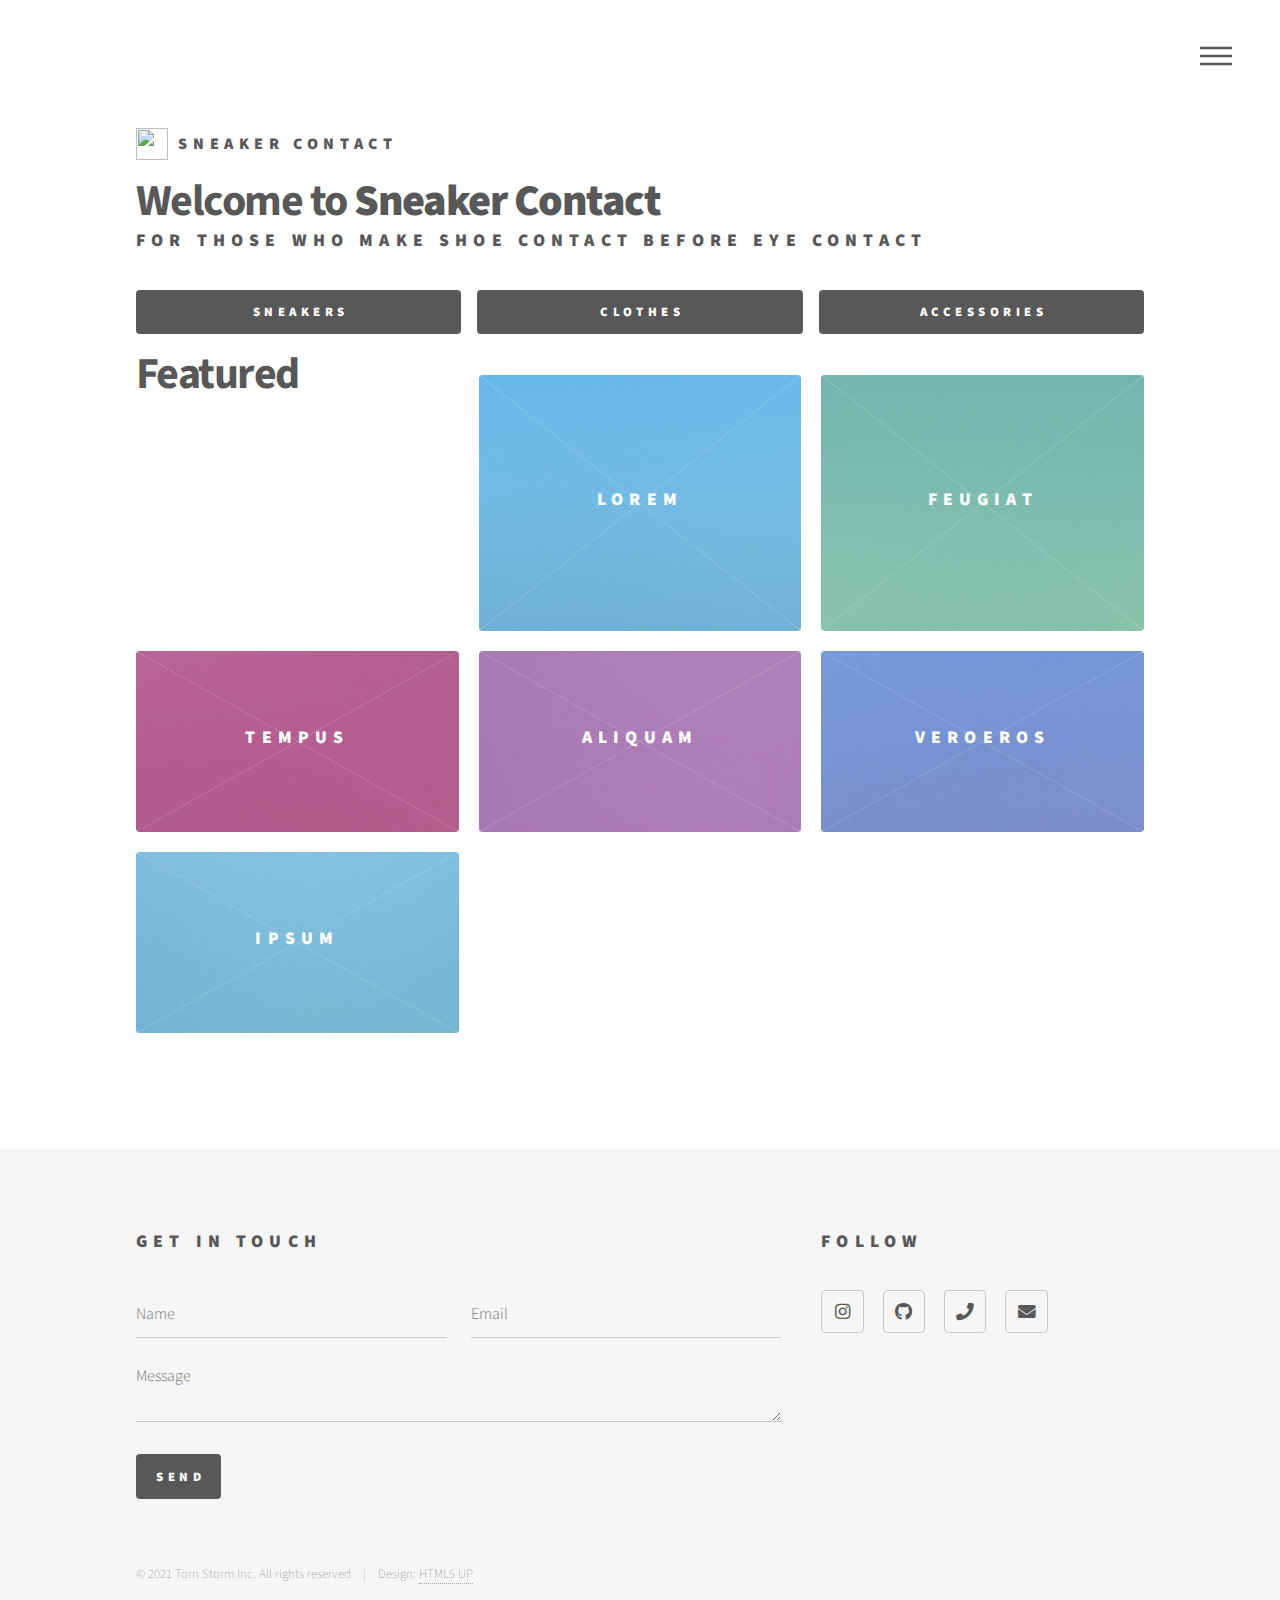
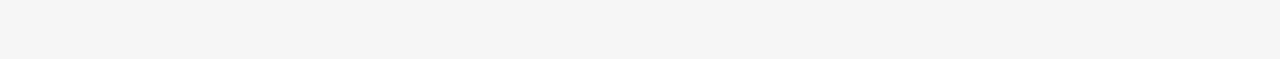
==== commit 59407cc4: "Update index.html" ====
--- a/index.html
+++ b/index.html
@@ -52,7 +52,7 @@
 					<div id="main">
 						<div class="inner">
 							<header>
-								<h1>Welcome to <strong>Sneaker Contact</strong>/h1>
+								<h1>Welcome to <strong>Sneaker Contact</strong></h1>
 								<h2><br>For those who make shoe contact before eye contact</h2>
 							</header>
 							<section>
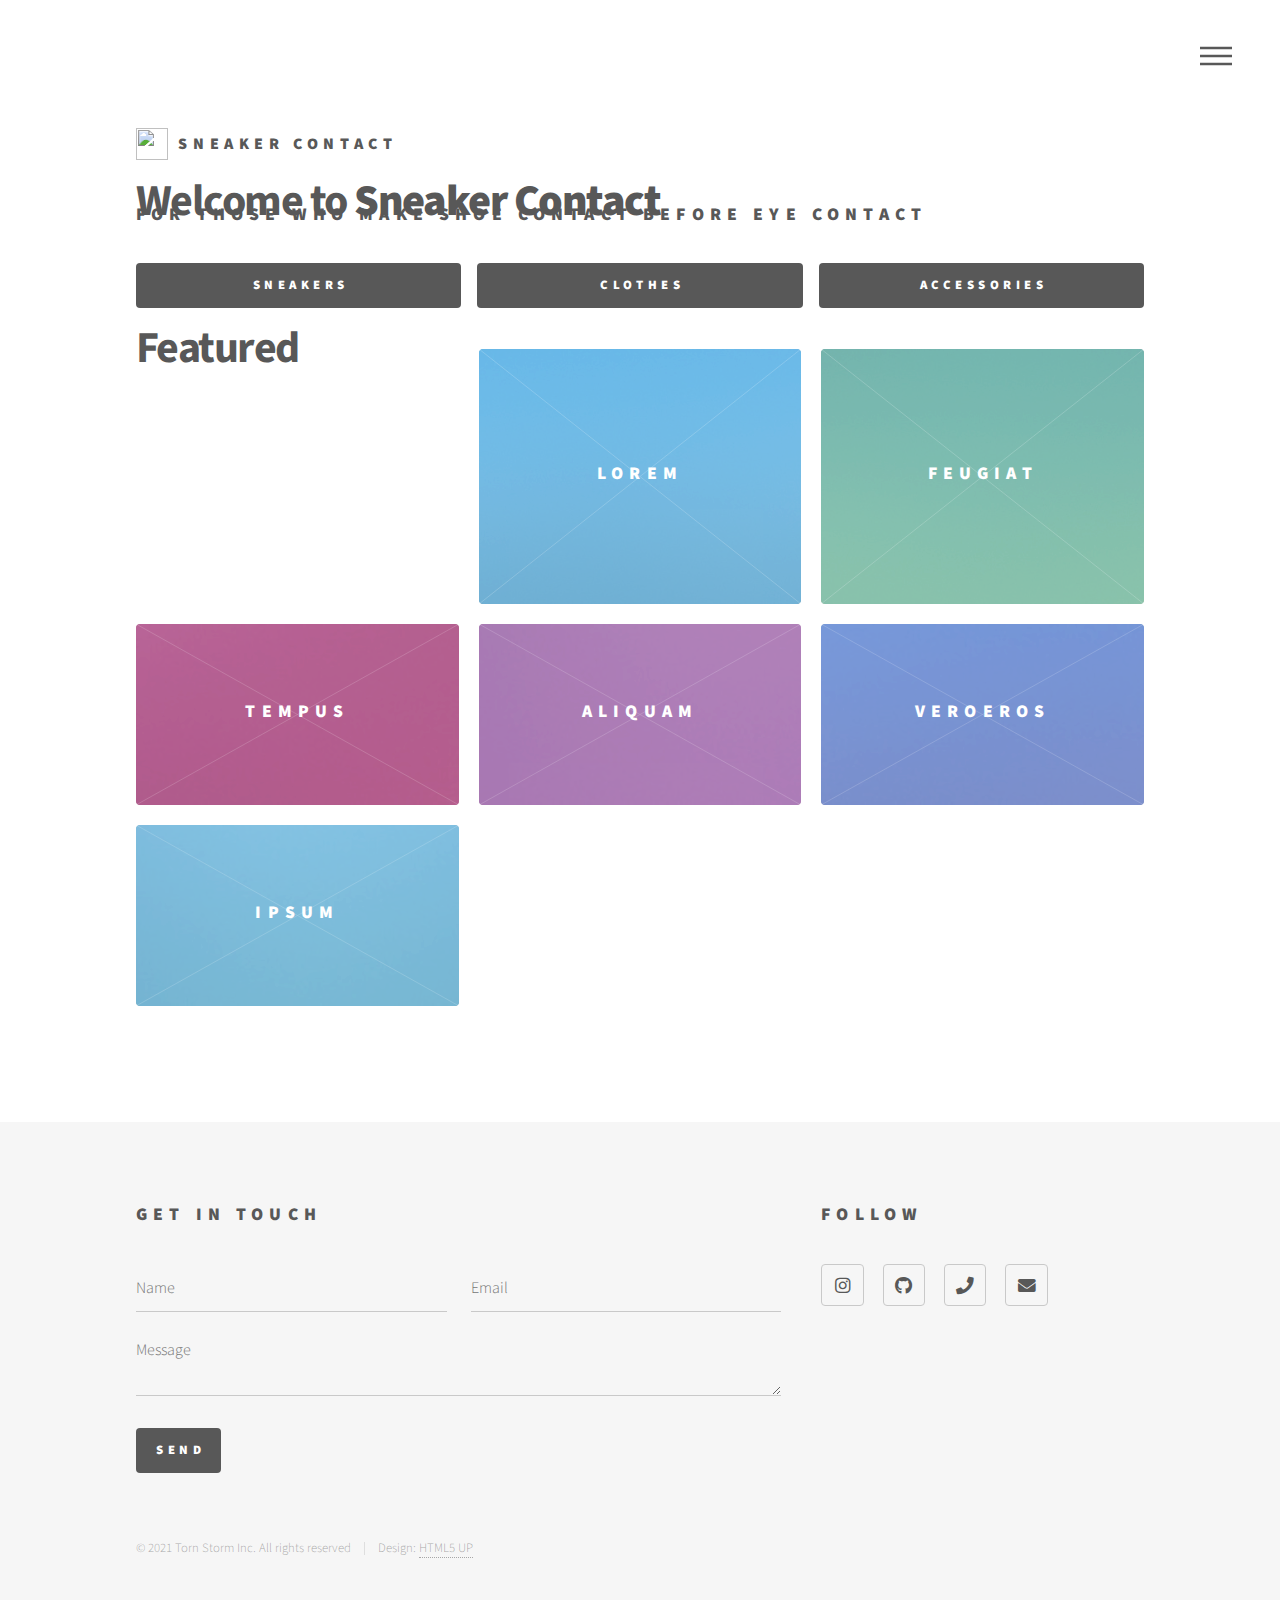
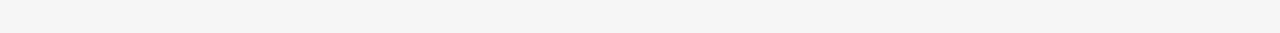
==== commit b348f352: "Update index.html" ====
--- a/index.html
+++ b/index.html
@@ -53,7 +53,7 @@
 						<div class="inner">
 							<header>
 								<h1>Welcome to <strong>Sneaker Contact</strong></h1>
-								<h2><br>For those who make shoe contact before eye contact</h2>
+								<h2>For those who make shoe contact before eye contact</h2>
 							</header>
 							<section>
 								<ul class="actions fit">
@@ -68,7 +68,7 @@
 									<span class="image">
 										<img src="images/Onion.jpg" alt="" />
 									</span>
-									<a href="generic.html">
+									<a href="template.html">
 										<h2>Onion</h2>
 										<div class="content">
 											<p>This is an Onion. <br>
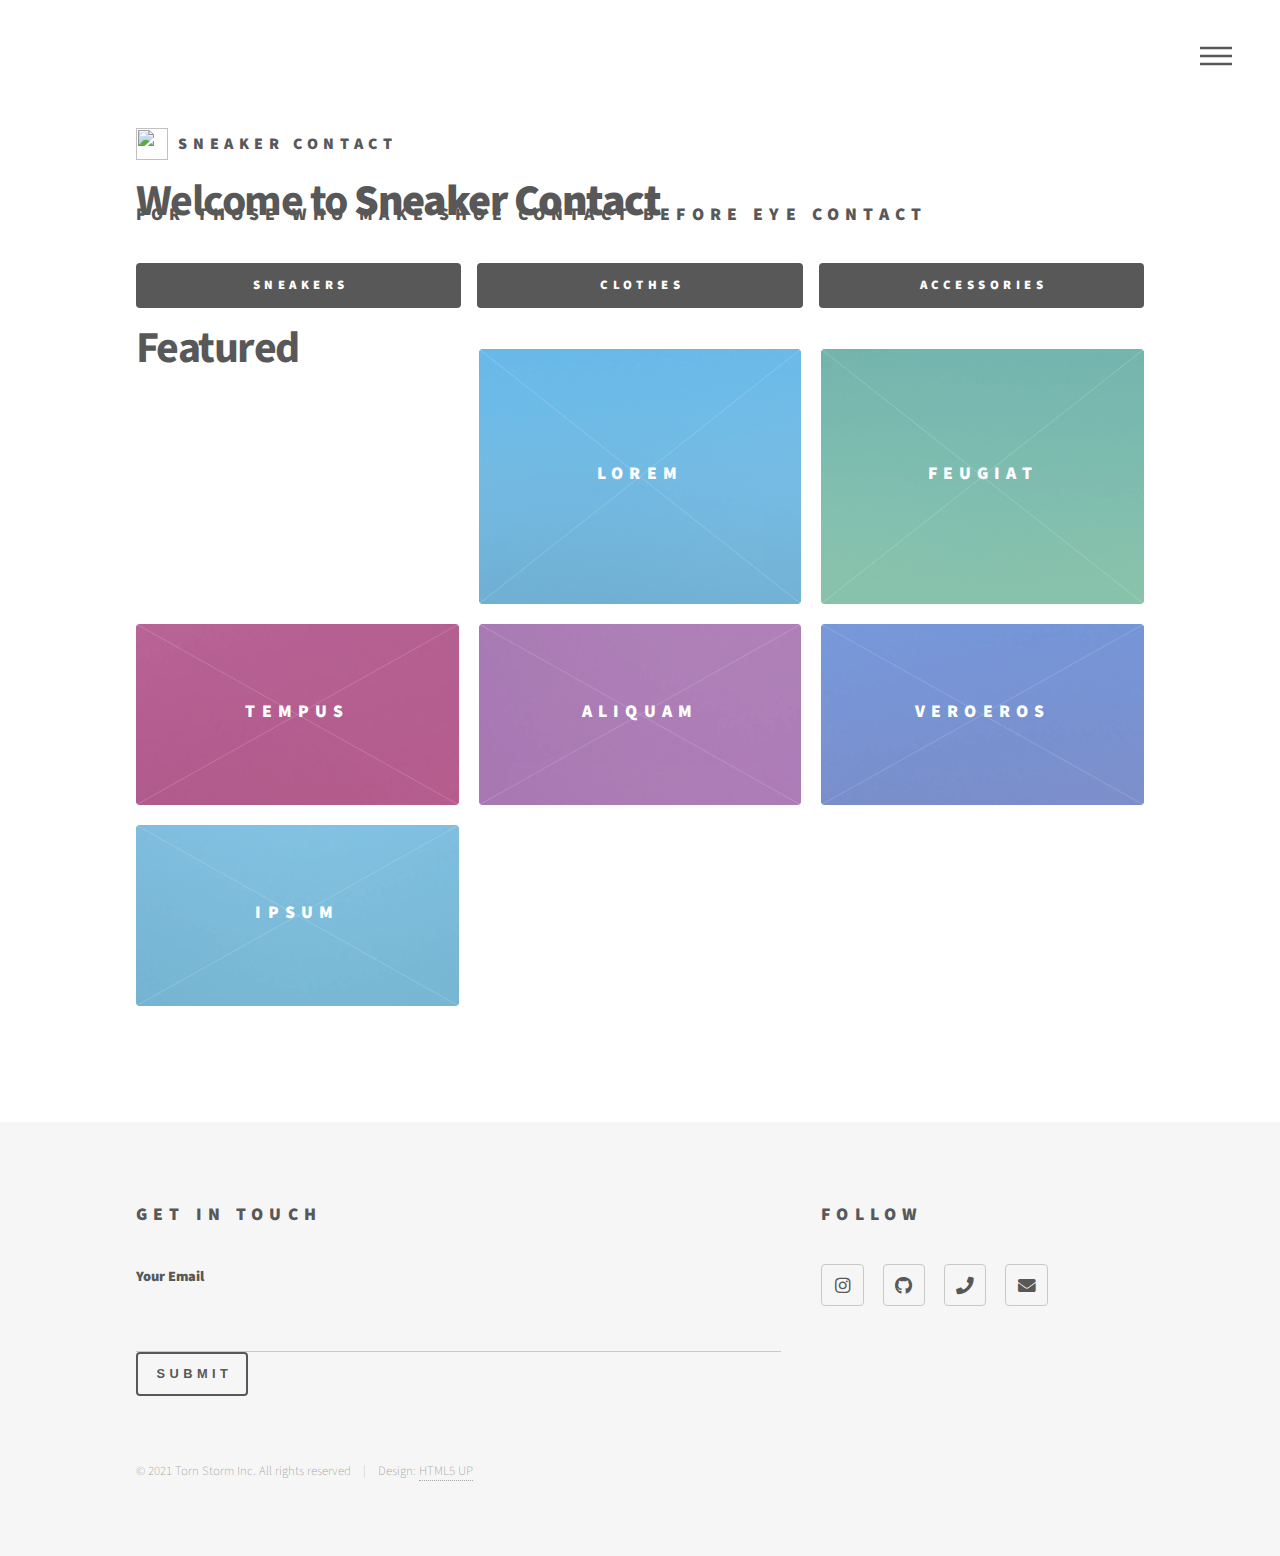
==== commit 3149d413: "Update index.html" ====
--- a/index.html
+++ b/index.html
@@ -72,7 +72,7 @@
 										<h2>Onion</h2>
 										<div class="content">
 											<p>This is an Onion. <br>
-												<em>$190</em>
+												<em>$180</em>
 											</p>
 										</div>
 									</a>
@@ -207,22 +207,11 @@
 						<div class="inner">
 							<section>
 								<h2>Get in touch</h2>
-								<form method="post" action="#">
-									<div class="fields">
-										<div class="field half">
-											<input type="text" name="name" id="name" placeholder="Name" />
-										</div>
-										<div class="field half">
-											<input type="email" name="email" id="email" placeholder="Email" />
-										</div>
-										<div class="field">
-											<textarea name="message" id="message" placeholder="Message"></textarea>
-										</div>
-									</div>
-									<ul class="actions">
-										<li><input type="submit" value="Send" class="primary" /></li>
-									</ul>
-								</form>
+								<form action="https://formspree.io/f/{form_id}" method="post">
+									<label for="email">Your Email</label>
+									<input name="Email" id="email" type="email">
+									<button type="submit">Submit</button>
+								  </form>
 							</section>
 							<section>
 								<h2>Follow</h2>
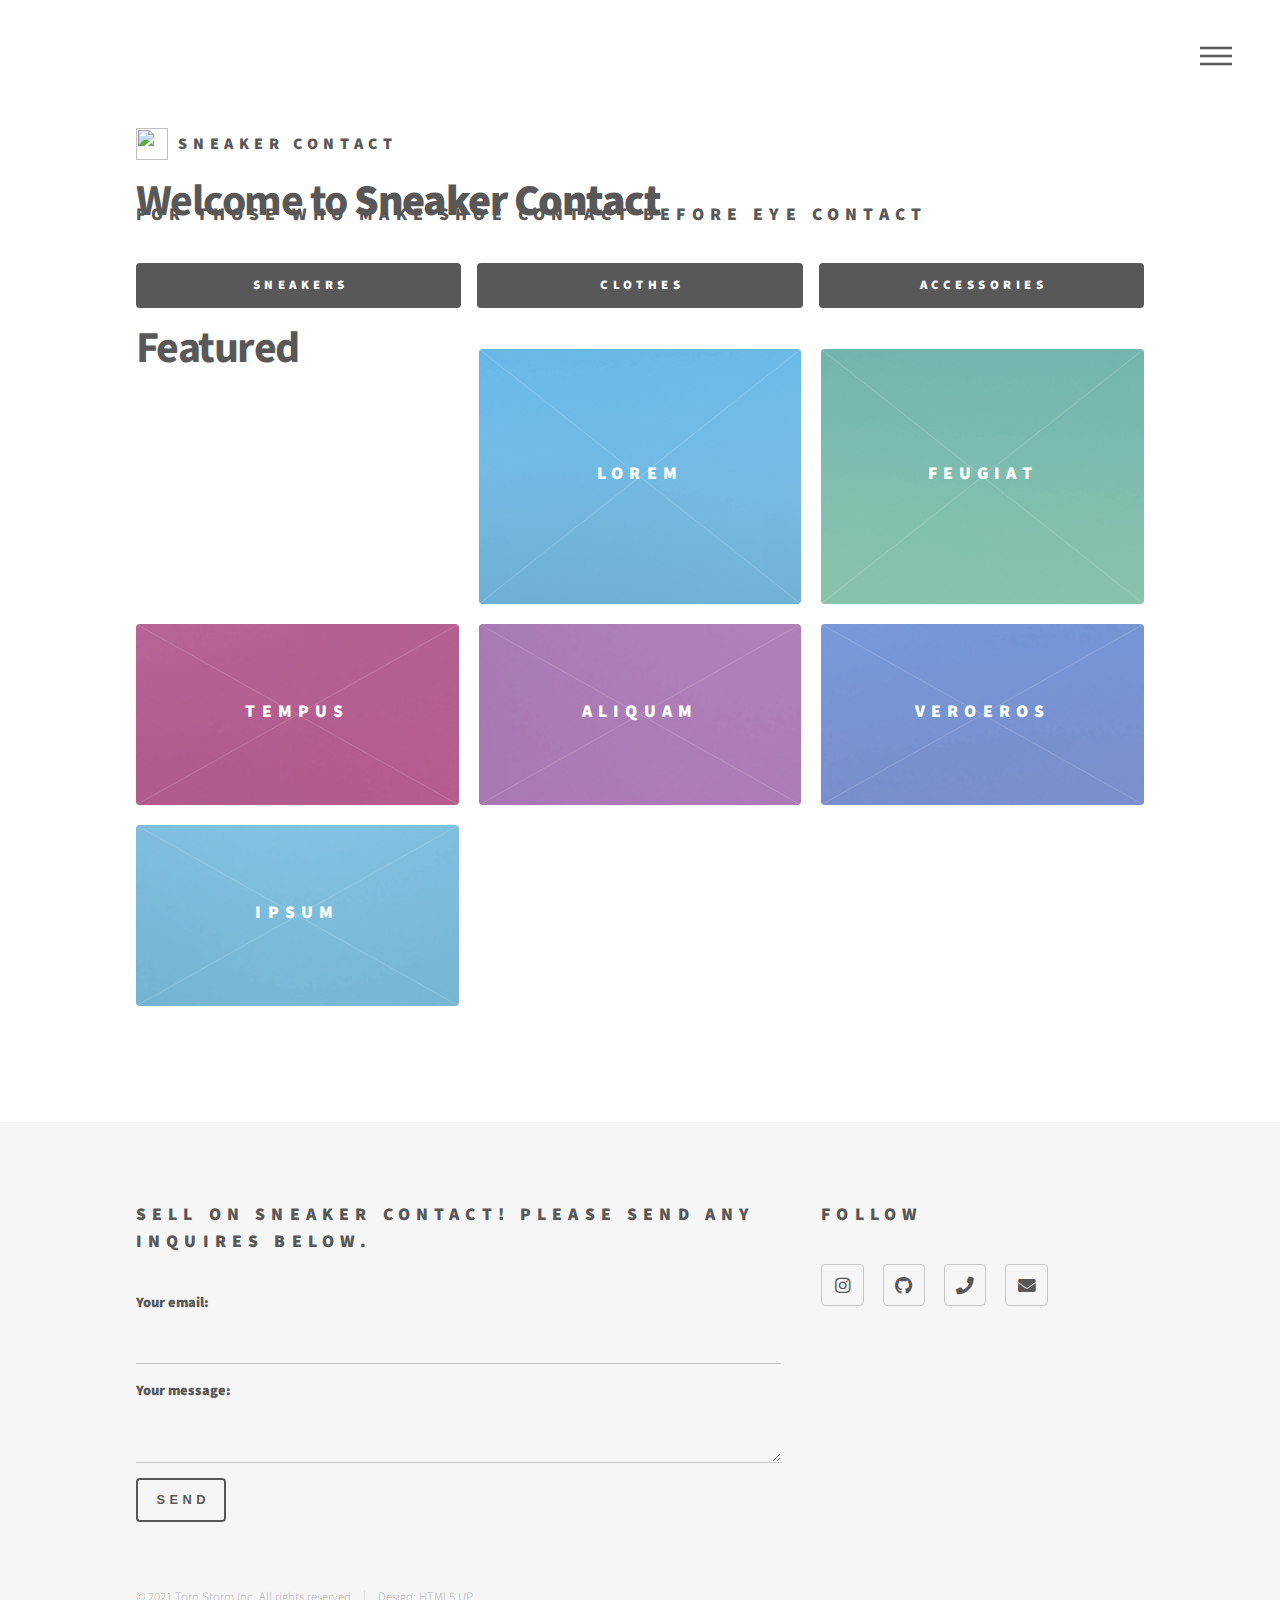
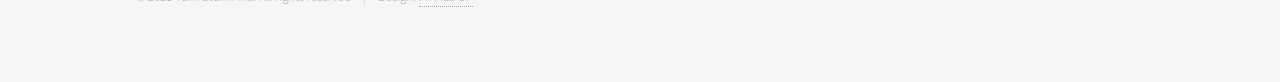
==== commit 30f64872: "Updated form text" ====
--- a/index.html
+++ b/index.html
@@ -206,12 +206,22 @@
 					<footer id="footer">
 						<div class="inner">
 							<section>
-								<h2>Get in touch</h2>
-								<form action="https://formspree.io/f/{form_id}" method="post">
-									<label for="email">Your Email</label>
-									<input name="Email" id="email" type="email">
-									<button type="submit">Submit</button>
-								  </form>
+								<h2>Sell on Sneaker Contact! Please send any inquires below.</h2>
+								<form
+									action="https://formspree.io/f/xqknkeea"
+									method="POST"
+									>
+									<label>
+										Your email:
+										<input type="email" name="_replyto">
+									</label>
+									<label>
+										Your message:
+										<textarea name="message"></textarea>
+									</label>
+									<!-- your other form fields go here -->
+									<button type="submit">Send</button>
+									</form>
 							</section>
 							<section>
 								<h2>Follow</h2>
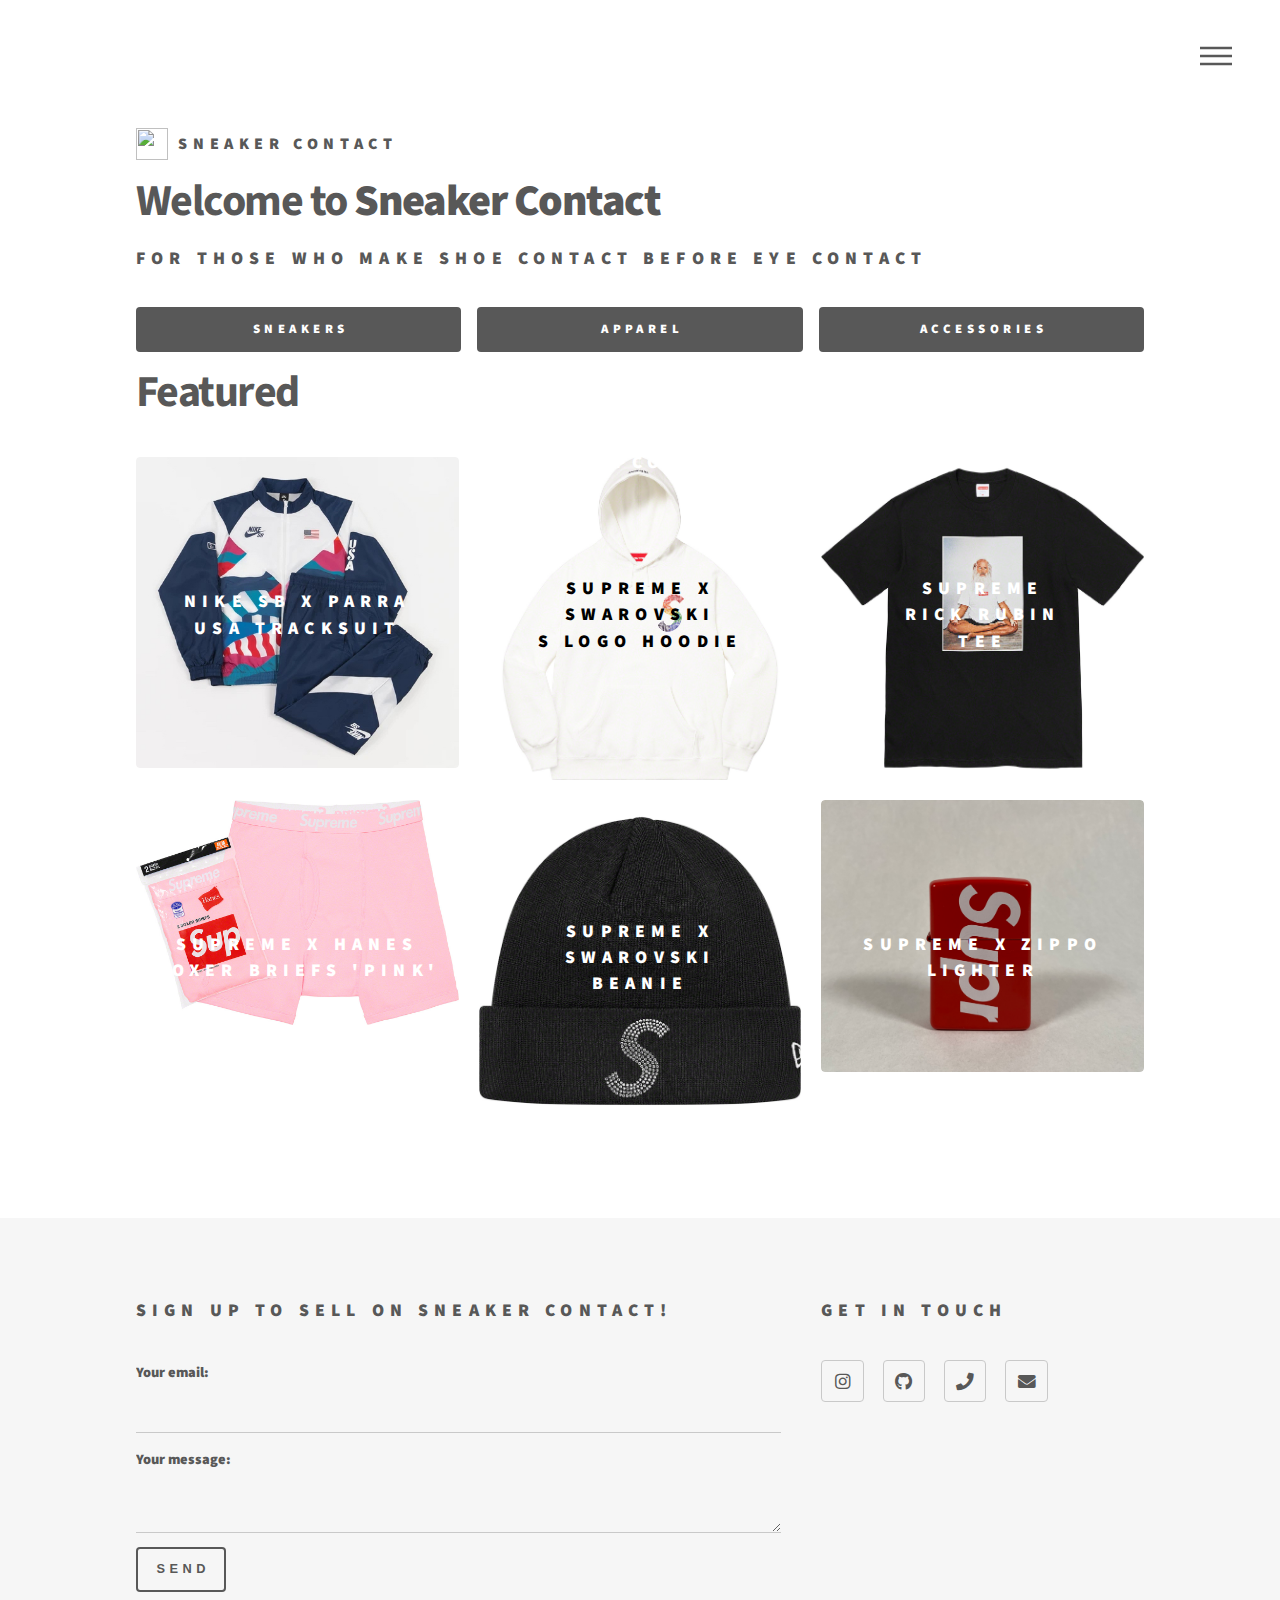
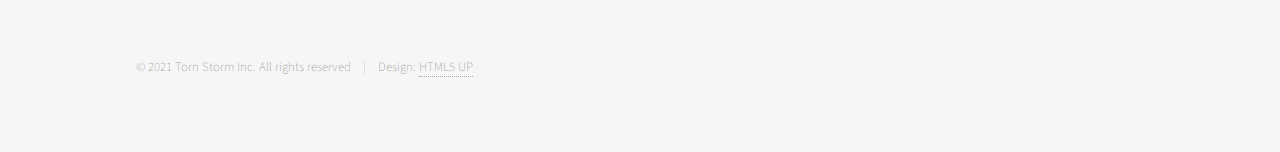
==== commit 4d5eb5c3: "quite a few changes" ====
--- a/index.html
+++ b/index.html
@@ -41,7 +41,7 @@
 						<ul>
 							<li><a href="index.html">Home</a></li>
 							<li><a href="sneakers.html">Sneakers</a></li>
-							<li><a href="clothes.html">Clothes</a></li>
+							<li><a href="clothes.html">Apparel</a></li>
 							<li><a href="accessories.html">Accessories</a></li>
 							<li><a href="generic.html">About</a></li>
 							<li><a href="elements.html">Elements</a></li>
@@ -58,7 +58,7 @@
 							<section>
 								<ul class="actions fit">
 									<li><a href="sneakers.html" class="button primary fit">Sneakers</a></li>
-									<li><a href="clothes.html" class="button primary fit">Clothes</a></li>
+									<li><a href="clothes.html" class="button primary fit">Apparel</a></li>
 									<li><a href="accessories.html" class="button primary fit">Accessories</a></li>
 								</ul>
 							</section>
@@ -66,138 +66,122 @@
 							<section class="tiles">
 								<article class="style1">
 									<span class="image">
-										<img src="images/Onion.jpg" alt="" />
+										<img src="images/AJ1Pollen.jpg" alt="" />
 									</span>
 									<a href="template.html">
-										<h2>Onion</h2>
-										<div class="content">
-											<p>This is an Onion. <br>
-												<em>$180</em>
-											</p>
-										</div>
-									</a>
-								</article>
-								<article class="style2">
-									<span class="image">
-										<img src="images/pic02.jpg" alt="" />
-									</span>
-									<a href="generic.html">
-										<h2>Lorem</h2>
-										<div class="content">
-											<p>Sed nisl arcu euismod sit amet nisi lorem etiam dolor veroeros et feugiat.</p>
-										</div>
-									</a>
-								</article>
-								<article class="style3">
-									<span class="image">
-										<img src="images/pic03.jpg" alt="" />
-									</span>
-									<a href="generic.html">
-										<h2>Feugiat</h2>
-										<div class="content">
-											<p>Sed nisl arcu euismod sit amet nisi lorem etiam dolor veroeros et feugiat.</p>
-										</div>
-									</a>
-								</article>
-								<article class="style4">
-									<span class="image">
-										<img src="images/pic04.jpg" alt="" />
-									</span>
-									<a href="generic.html">
-										<h2>Tempus</h2>
-										<div class="content">
-											<p>Sed nisl arcu euismod sit amet nisi lorem etiam dolor veroeros et feugiat.</p>
-										</div>
-									</a>
-								</article>
-								<article class="style5">
-									<span class="image">
-										<img src="images/pic05.jpg" alt="" />
-									</span>
-									<a href="generic.html">
-										<h2>Aliquam</h2>
-										<div class="content">
-											<p>Sed nisl arcu euismod sit amet nisi lorem etiam dolor veroeros et feugiat.</p>
-										</div>
-									</a>
-								</article>
-								<article class="style6">
-									<span class="image">
-										<img src="images/pic06.jpg" alt="" />
-									</span>
-									<a href="generic.html">
-										<h2>Veroeros</h2>
-										<div class="content">
-											<p>Sed nisl arcu euismod sit amet nisi lorem etiam dolor veroeros et feugiat.</p>
-										</div>
-									</a>
-								</article>
-								<article class="style2">
-									<span class="image">
-										<img src="images/pic07.jpg" alt="" />
-									</span>
-									<a href="generic.html">
-										<h2>Ipsum</h2>
-										<div class="content">
-											<p>Sed nisl arcu euismod sit amet nisi lorem etiam dolor veroeros et feugiat.</p>
-										</div>
-									</a>
-								</article>
-								<article class="style3">
-									<span class="image">
-										<img src="images/pic08.jpg" alt="" />
-									</span>
-									<a href="generic.html">
-										<h2>Dolor</h2>
-										<div class="content">
-											<p>Sed nisl arcu euismod sit amet nisi lorem etiam dolor veroeros et feugiat.</p>
-										</div>
-									</a>
-								</article>
-								<article class="style1">
-									<span class="image">
-										<img src="images/pic09.jpg" alt="" />
-									</span>
-									<a href="generic.html">
-										<h2>Nullam</h2>
-										<div class="content">
-											<p>Sed nisl arcu euismod sit amet nisi lorem etiam dolor veroeros et feugiat.</p>
-										</div>
-									</a>
-								</article>
-								<article class="style5">
-									<span class="image">
-										<img src="images/pic10.jpg" alt="" />
-									</span>
-									<a href="generic.html">
-										<h2>Ultricies</h2>
-										<div class="content">
-											<p>Sed nisl arcu euismod sit amet nisi lorem etiam dolor veroeros et feugiat.</p>
-										</div>
-									</a>
-								</article>
-								<article class="style6">
-									<span class="image">
-										<img src="images/pic11.jpg" alt="" />
-									</span>
-									<a href="generic.html">
-										<h2>Dictum</h2>
-										<div class="content">
-											<p>Sed nisl arcu euismod sit amet nisi lorem etiam dolor veroeros et feugiat.</p>
-										</div>
-									</a>
-								</article>
-								<article class="style4">
-									<span class="image">
-										<img src="images/pic12.jpg" alt="" />
-									</span>
-									<a href="generic.html">
-										<h2>Pretium</h2>
-										<div class="content">
-											<p>Sed nisl arcu euismod sit amet nisi lorem etiam dolor veroeros et feugiat.</p>
-										</div>
-									</a>
-								</article>
+										<h2>Jordan 1 'Pollen'</h2>
+										<div class="content">
+											<p>11.5, DS<br>
+												<em>$200</em>
+											</p>
+										</div>
+									</a>
+								</article>
+								<article class="style1">
+									<span class="image">
+										<img src="images/ButterBlazerMid.jpg" alt="" />
+									</span>
+									<a href="generic.html">
+										<h2>Nike Blazer Mid 'Popcorn'</h2>
+										<div class="content">
+											<p>11.5, DS<br>
+												<em>$200</em>
+											</p>
+										</div>
+									</a>
+								</article>
+								<article class="style1">
+									<span class="image">
+										<img src="images/Aj4Lightning.jpg" alt="" />
+									</span>
+									<a href="generic.html">
+										<h2>Jordan 4 'Lightning'</h2>
+										<div class="content">
+											<p>11.5, DS<br>
+												<em>$300</em>
+											</p>
+										</div>
+									</a>
+								</article>
+								<article class="style1">
+									<span class="image">
+										<img src="images/OlympicTracksuit.jpg" alt="" />
+									</span>
+									<a href="generic.html">
+										<h2>Nike SB x Parra <br> USA Tracksuit</h2>
+										<div class="content">
+											<p>Medium, DS<br>
+												<em>$200</em>
+											</p>
+										</div>
+									</a>
+								</article>
+								<article class="style1">
+									<span class="image">
+										<img src="images/SwarovskiHoodie.jpg" alt="" />
+									</span>
+									<b href="generic.html">
+										<h2>Supreme x Swarovski <br> S Logo Hoodie</h2>
+										<div class="content">
+											<p>Large, DS<br>
+												<em>$200</em>
+											</p>
+										</div>
+									</b>
+								</article>
+								<article class="style1">
+									<span class="image">
+										<img src="images/RickRubinTee.jpg" alt="" />
+									</span>
+									<a href="generic.html">
+										<h2>Supreme <br> Rick Rubin <br>Tee</h2>
+										<div class="content">
+											<p>Large, DS<br>
+												<em>$80</em>
+											</p>
+										</div>
+									</a>
+								</article>
+								<article class="style1">
+									<span class="image">
+										<img src="images/PinkUnderwear.jpg" alt="" />
+									</span>
+									<a href="generic.html">
+										<h2>Supreme x Hanes <br> Boxer Briefs 'Pink'</h2>
+										<div class="content">
+											<p>Medium, DS<br>
+												<em>$50</em>
+											</p>
+										</div>
+									</a>
+								</article>
+								<article class="style1">
+									<span class="image">
+										<img src="images/SwarovskiBeanie.jpg" alt="" />
+									</span>
+									<a href="generic.html">
+										<h2>Supreme x Swarovski <br> Beanie</h2>
+										<div class="content">
+											<p>One Size, DS<br>
+												<em>$60</em>
+											</p>
+										</div>
+									</a>
+								</article>
+								<article class="style1">
+									<span class="image">
+										<img src="images/ZippoSupreme.jpg" alt="" />
+									</span>
+									<a href="generic.html">
+										<h2>Supreme x Zippo <br> Lighter</h2>
+										<div class="content">
+											<p>DS<br>
+												<em>$60</em>
+											</p>
+										</div>
+									</a>
+								</article>
+								
 							</section>
 						</div>
 					</div>
@@ -206,7 +190,8 @@
 					<footer id="footer">
 						<div class="inner">
 							<section>
-								<h2>Sell on Sneaker Contact! Please send any inquires below.</h2>
+								<h2>Sign up to sell on Sneaker Contact!</h2>
+								
 								<form
 									action="https://formspree.io/f/xqknkeea"
 									method="POST"
@@ -224,7 +209,7 @@
 									</form>
 							</section>
 							<section>
-								<h2>Follow</h2>
+								<h2>Get In Touch</h2>
 								<ul class="icons">
 									<li><a href="https://www.instagram.com/willjburns/" class="icon brands style2 fa-instagram"><span class="label">Instagram</span></a></li>
 									<li><a href="https://github.com/willjburns" class="icon brands style2 fa-github"><span class="label">GitHub</span></a></li>
--- a/assets/css/main.css
+++ b/assets/css/main.css
@@ -170,7 +170,7 @@
 		font-size: 2.75em;
 		font-weight: 700;
 		line-height: 0;
-		margin: 0 0 0em 0;
+		margin: 0 0 1em 0;
 		letter-spacing: -0.035em;
 	}
 
@@ -2572,7 +2572,7 @@
 		-webkit-flex-wrap: wrap;
 		-ms-flex-wrap: wrap;
 		flex-wrap: wrap;
-		postiion: relative;
+		position: relative;
 		margin: -2.5em 0 0 -2.5em;
 	}
 
@@ -2616,9 +2616,9 @@
 					left: 0;
 					width: 100%;
 					height: 100%;
-					opacity: 1.0;
-					z-index: 1;
-					opacity: 0.8;
+					opacity: 0.0;
+					z-index: 0;
+					opacity: 0.0;
 				}
 
 				.tiles article > .image:after {
@@ -2634,7 +2634,6 @@
 					left: 0;
 					width: 100%;
 					height: 100%;
-					background-image: url("data:image/svg+xml;charset=utf8,%3Csvg xmlns='http://www.w3.org/2000/svg' width='100' height='100' viewBox='0 0 100 100' preserveAspectRatio='none'%3E%3Cstyle%3Eline %7B stroke-width: 0.25px%3B stroke: %23ffffff%3B %7D%3C/style%3E%3Cline x1='0' y1='0' x2='100' y2='100' /%3E%3Cline x1='100' y1='0' x2='0' y2='100' /%3E%3C/svg%3E");
 					background-position: center;
 					background-repeat: no-repeat;
 					background-size: 100% 100%;
@@ -2704,9 +2703,71 @@
 					.tiles article > a .content > :last-child {
 						margin-bottom: 0;
 					}
+					.tiles article > b {
+						display: -moz-flex;
+						display: -webkit-flex;
+						display: -ms-flex;
+						display: flex;
+						-moz-flex-direction: column;
+						-webkit-flex-direction: column;
+						-ms-flex-direction: column;
+						flex-direction: column;
+						-moz-align-items: center;
+						-webkit-align-items: center;
+						-ms-align-items: center;
+						align-items: center;
+						-moz-justify-content: center;
+						-webkit-justify-content: center;
+						-ms-justify-content: center;
+						justify-content: center;
+						-moz-transition: background-color 0.5s ease, -moz-transform 0.5s ease;
+						-webkit-transition: background-color 0.5s ease, -webkit-transform 0.5s ease;
+						-ms-transition: background-color 0.5s ease, -ms-transform 0.5s ease;
+						transition: background-color 0.5s ease, transform 0.5s ease;
+						position: absolute;
+						top: 0;
+						left: 0;
+						width: 100%;
+						height: 100%;
+						padding: 1em;
+						border-radius: 4px;
+						border-bottom: 0;
+						color: #000000;
+						text-align: center;
+						text-decoration: none;
+						z-index: 3;
+					}
+		
+						.tiles article > b > :last-child {
+							margin: 0;
+						}
+		
+						.tiles article > b:hover {
+							color: #000000 !important;
+						}
+		
+						.tiles article > b h2 {
+							margin: 0;
+						}
+		
+						.tiles article > b .content {
+							-moz-transition: max-height 0.5s ease, opacity 0.5s ease;
+							-webkit-transition: max-height 0.5s ease, opacity 0.5s ease;
+							-ms-transition: max-height 0.5s ease, opacity 0.5s ease;
+							transition: max-height 0.5s ease, opacity 0.5s ease;
+							width: 100%;
+							max-height: 0;
+							line-height: 1.5;
+							margin-top: 0.35em;
+							opacity: 0;
+						}
+		
+							.tiles article > b .content > :last-child {
+								margin-bottom: 0;
+							}
 
 			.tiles article.style1 > .image:before {
-				background-color: #f2849e;
+				background-color: #ffffff;
 			}
 
 			.tiles article.style2 > .image:before {
